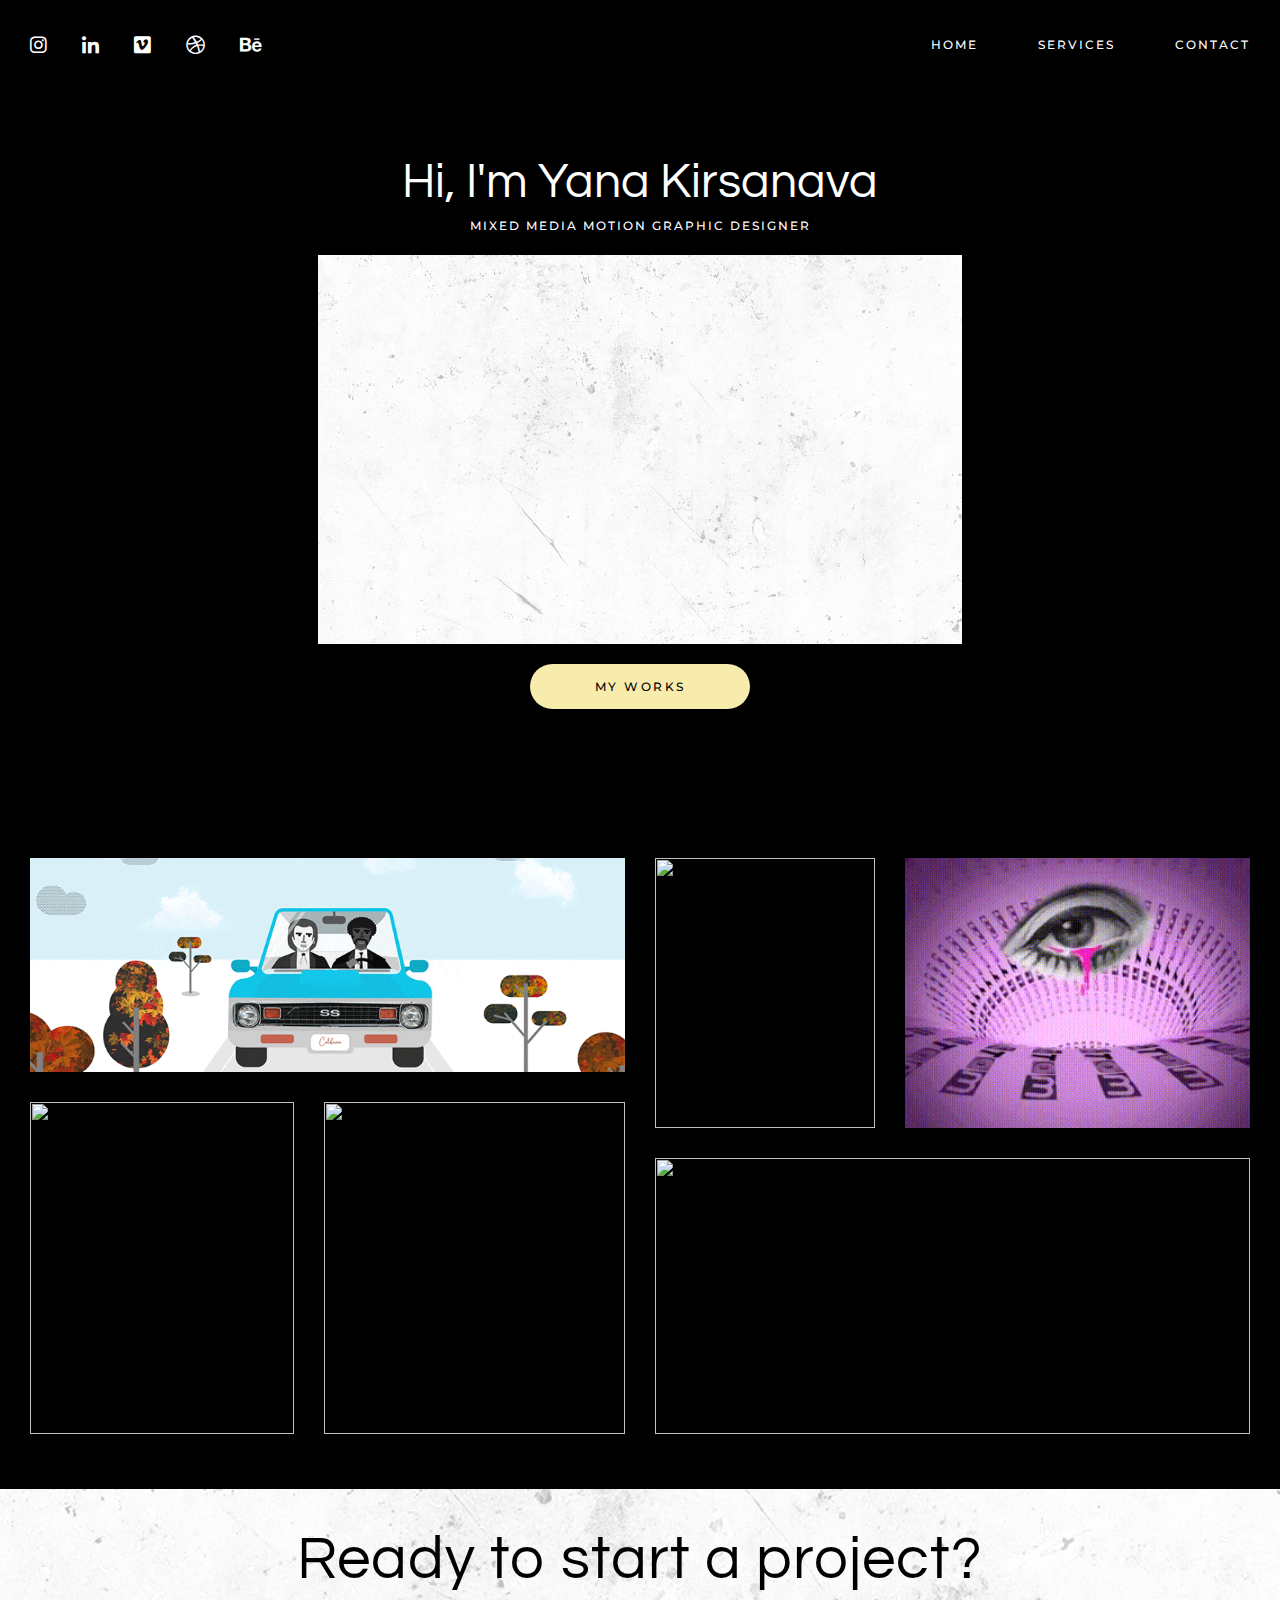
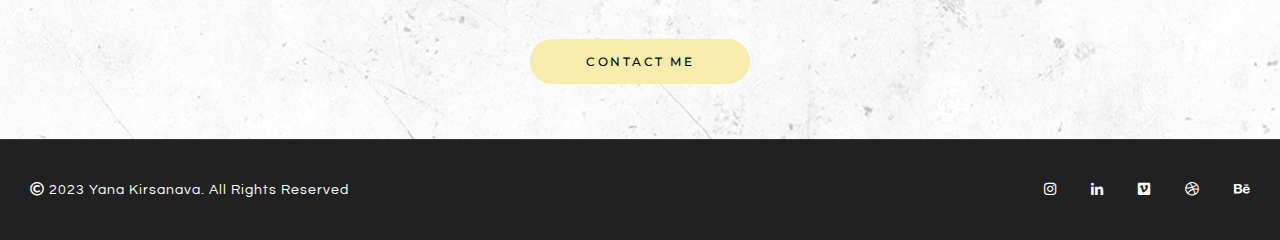
==== index.html @ 9f4beb0b "дополнена индивидуальная страница проекта, добавлена еще одна для второго проекта" ====
<!DOCTYPE html>
<html lang="en">
<head>
	<!-- Metas -->
	<meta charset="UTF-8">
	<meta name="viewport" content="width=device-width, initial-scale=1.0, maximum-scale=1.0, user-scalable=0">
	<title>My website</title>
	<meta name="description" content="Welcome to my portfolio website">

	<!-- External CSS -->
	<link rel="stylesheet" href="assets/css/fontawesome-all.min.css">

	<!-- Custom CSS -->
	<link rel="stylesheet" href="assets/css/main.css">
	<link rel="stylesheet" href="assets/css/colors.css">
	<link rel="stylesheet" href="assets/css/responsive.css">

	<!-- Google Fonts -->
	<link href="https://fonts.googleapis.com/css?family=Montserrat:400,500,600%7CQuestrial" rel="stylesheet">

	<!-- Favicon -->
	<link rel="icon" href="assets/img/favicon.ico">
</head>
<body class="agency-modern">

	<!-- ========== Header ========== -->

	<div class="hero">
		
		<header class="header-default">

			<div class="container">
				<ul class="follow-us-links">
					<li><a href="https://www.instagram.com/yana.kirsanava/ "><i class="fab fa-instagram"></i></a></li>
					<li><a href="https://www.linkedin.com/in/yana-kirsanava/"><i class="fab fa-linkedin-in"></i></a></li>
					<li><a href="https://vimeo.com/yanakirsanava"><i class="fab fa-vimeo"></i></a></li>
					<li><a href="https://dribbble.com/yana_kirsanava"><i class="fab fa-dribbble"></i></a></li>
					<li><a href="https://www.behance.net/yanakirsanava"><i class="fab fa-behance"></i></a></li>
				</ul> 

				<a href="#" class="nav-open"><i></i></a>

				<nav class="navigation">
					<ul>
						<li><a href="index.html">home</a>
						</li>
						<li><a href="services.html">services</a>
						</li>
						<li><a href="contact.html">contact</a></li>
					</ul>
				</nav> <!-- /.navigation -->

				<div class="clearfix"></div>

			</div> <!-- /.container -->

		</header> <!-- /.header-default -->

		<div class="content">
			<h1>Hi, I'm Yana Kirsanava</h1>
			<h2>Mixed Media Motion Graphic Designer</h2>
			<div class="thumb-wrapper">
			  <div class="thumb-wrap">
			    <iframe title="vimeo-player" src="https://player.vimeo.com/video/787881146?h=6cae7ae368" width="640" height="360" class="video" frameborder="0" webkitallowfullscreen mozallowfullscreen allowfullscreen></iframe>
			  </div>
			</div>
			<a href="#works" class="btn">my works</a>

		</div> <!-- /.content -->

	</div> <!-- /.hero -->

	<!-- ========== Main ========== -->

	<main>

		<div class="portfolio-metro-01" id="works">

			<div class="wrapper">
				
				<a href="single-project.html">	
					<div class="portfolio-item">	
						<img src="assets/img/Park&Wash.gif" alt="" class="img-cover">
						<div class="portfolio-item-overlay">
							<div class="info">
								<h2 class="portfolio-item-title">Park&Wash</h2>
								<h3 class="portfolio-item-category">Explainer</h3>
							</div>
						</div>
					</div>
				</a>

				<a href="single-project.html">	
					<div class="portfolio-item">	
						<img src="assets/img/Starbucks.gif" alt="" class="img-cover">
						<div class="portfolio-item-overlay">
							<div class="info">
								<h2 class="portfolio-item-title">Starbucks</h2>
								<h3 class="portfolio-item-category">Christmas campaign</h3>
							</div>
						</div>
					</div>
				</a>

				<a href="single-project-bath.html">	
					<div class="portfolio-item">	
						<img src="assets/img/Bath&Body_eucaliptus.gif" alt="" class="img-cover">
						<div class="portfolio-item-overlay">
							<div class="info">
								<h2 class="portfolio-item-title">Bath&Body Works</h2>
								<h3 class="portfolio-item-category">Advertising Animation</h3>
							</div>
						</div>
					</div>
				</a>

			</div> <!-- /.wrapper -->

			<a href="single-project.html">	
				<div class="portfolio-item">	
					<img src="assets/img/BC.gif" alt="" class="img-cover">
					<div class="portfolio-item-overlay">
						<div class="info">
							<h2 class="portfolio-item-title">Beach Canteen</h2>
							<h3 class="portfolio-item-category">Social Media promo</h3>
						</div>
					</div>
				</div>
			</a>

			<a href="single-project.html">	
				<div class="portfolio-item">	
					<img src="assets/img/Personal.gif" alt="" class="img-cover">
					<div class="portfolio-item-overlay">
						<div class="info">
							<h2 class="portfolio-item-title">Personal</h2>
							<h3 class="portfolio-item-category">project</h3>
						</div>
					</div>
				</div>
			</a>


			<a href="single-project-club.html">	
				<div class="portfolio-item">	
					<img src="assets/img/Club-Social-Promo-video.gif" alt="" class="img-cover">
					<div class="portfolio-item-overlay">
						<div class="info">
							<h2 class="portfolio-item-title">Club Social</h2>
							<h3 class="portfolio-item-category">Promo</h3>
						</div>
					</div>
				</div>
			</a>

			<div class="clearfix"></div>

		</div><!-- /.portfolio-metro-01 -->

		<!--<div class="container">
			
			<div class="clients">
				
				<div class="item"><img src="assets/img/clients/01_clients.svg" alt=""></div>
				<div class="item"><img src="assets/img/clients/02_clients.svg" alt=""></div>
				<div class="item"><img src="assets/img/clients/03_clients.svg" alt=""></div>
				<div class="item"><img src="assets/img/clients/04_clients.svg" alt=""></div>
				<div class="clearfix"></div>
			-->
		<!--	</div>--> <!-- /.clients --> 

		<!--</div> --><!-- /.container --> 

		<div class="cta_01">
			<div class="content">
				<h2>Ready to start a project?</h2>
				<a href="contact.html" class="btn">contact me</a>
			</div>
		</div> <!-- /.cta_01 -->

	</main> <!-- /main -->

	<footer class="footer-default footer-inverse footer-default-inverse-border">

		<div class="container-large">

			<p class="copyright"><i class="far fa-copyright"></i> 2023 Yana Kirsanava. all rights reserved</p>

			<ul class="follow-us-links">
				<li><a href="https://www.instagram.com/yana.kirsanava/ "><i class="fab fa-instagram"></i></a></li>
				<li><a href="https://www.linkedin.com/in/yana-kirsanava/"><i class="fab fa-linkedin-in"></i></a></li>
				<li><a href="https://vimeo.com/yanakirsanava"><i class="fab fa-vimeo"></i></a></li>
				<li><a href="https://dribbble.com/yana_kirsanava"><i class="fab fa-dribbble"></i></a></li>
				<li><a href="https://www.behance.net/yanakirsanava"><i class="fab fa-behance"></i></a></li>
			</ul> 

			<div class="clearfix"></div>

		</div> <!-- /.container-large -->

	</footer> <!-- /.footer-default -->

	<div class="full-screen-nav">
		
		<div class="container">
			
			<a href="#" class="nav-close"><i class="ti-close"></i></a>

			<nav>
				<ul class="collapsible-nav">
					<li>home
						<ul class="coll-nav-sub-item">
							<li><a href="index.html">modern agency</a></li>
							<li><a href="agency-minimal.html">agency minimal</a></li>
							<li><a href="interactive-links.html">interactive links</a></li>
							<li><a href="portfolio-cards.html">portfolio cards</a></li>
							<li><a href="metro-02.html">portfolio metro</a></li>
							<li><a href="personal-portfolio.html">personal portfolio</a></li>
						</ul>
					</li>
					<li>about
						<ul class="coll-nav-sub-item">
							<li><a href="about-us.html">about us</a></li>
							<li><a href="about-me.html">about me</a></li>
						</ul>
					</li>
					<li>works
						<ul class="coll-nav-sub-item">
							<li><a href="2-columns-grid.html">2 columns grid</a></li>
							<li><a href="3-columns-grid.html">3 columns grid</a></li>
							<li><a href="2-columns-grid-no-gap.html">2 columns grid no gap</a></li>
							<li><a href="3-columns-grid-no-gap.html">3 columns grid no gap</a></li>
							<li><a href="metro-01.html">metro 01</a></li>
							<li><a href="metro-02.html">metro 02</a></li>
							<li><a href="irregular-grid-01.html">irregular grid 01</a></li>
							<li><a href="irregular-grid-02.html">irregular grid 02</a></li>
							<li><a href="portfolio-cards.html">portfolio cards</a></li>
							<li><a href="interactive-links.html">interactive links</a></li>
						</ul>
					</li>
					<li><a href="blog-list.html">blog</a></li>
					<li><a href="contact.html">contact</a></li>
				</ul>
			</nav> 

		</div> <!-- /.container -->

	</div> <!-- /.full-screen-nav -->
	
	<script src="assets/js/jquery-3.6.0.min.js"></script>
	<script src="assets/js/main.js"></script>
	
</body> <!-- /.agency-modern -->
</html>
---- assets/css/main.css ----
* {
	box-sizing: border-box;
	margin: 0;
	padding: 0;
}

html {
	overflow-x: hidden;
	overflow-y: scroll;
}

body {
	font-family: Montserrat, sans-serif;
	font-size: 100%;
	line-height: 1.5;
	-webkit-font-smoothing: antialiased;
}

a {
	text-decoration: none;
	transition: all .2s ease-in-out;
}

.btn {
	border-radius: 27.5px;
	display: block;
	font-size: .75rem;
	font-weight: 500;
	height: 45px;
	letter-spacing: 2.5px;
	line-height: 45px;
	text-align: center;
	text-transform: uppercase;
	width: 220px;
	margin: 20px auto;
}

.contact-form input,
.contact-form textarea {
	border: none;
	outline: none;
}

.contact-form input {
	margin-bottom: 30px;
}

.contact-form input::placeholder,
.contact-form input {
	font-family: Montserrat, sans-serif;
	font-size: .75rem;
	letter-spacing: .3px;
}

.contact-form input[name=name],
.contact-form input[name=email] {
	float: left;
	height: 50px;
	line-height: 50px;
	padding-left: 20px;
	width: 48%;
}

.contact-form input[name=name] {
	margin-right: 4%;
}

.contact-form textarea {
	height: 200px;
	padding: 25px;
	width: 100%;
}

.contact-form textarea {
	font-family: Montserrat, sans-serif;
	font-size: .875rem;
	line-height: 1.6;
}

.contact-form textarea::-webkit-scrollbar {
    width: 8px; 
}

.contact-form input[type=submit] {
	cursor: pointer;
	font-family: Montserrat, sans-serif;
	float: right;
	font-size: .6875rem;
	font-weight: 500;
	height: 50px;
	letter-spacing: 3px;
	line-height: 50px;
	margin: 23px 0 0 0;
	text-transform: uppercase;
	transition: all .2s linear;
	width: 220px;
}

.container {
	width: calc(100% - 60px);
	margin: 0 30px;
}

.container-large {
	width: calc(100% - 60px);
    margin: 0 30px;
}

.clearfix {
	clear: both;
}

.img-cover  {
    display: block;
    object-fit: cover;
    height: 100%;
    width: 100%;
}

.img-responsive {
    display: block;
    max-width: 100%;
    height: auto;
}


/*-----------------------------------------------------
2. Blocks
------------------------------------------------------*/

/* =============== # Awards =============== */

.awards_01 h2 {
	float: left;
	font-size: 3rem;
	font-weight: normal;
	margin-right:2.5%;
	text-transform: capitalize;
	width: 48.75%;
}

.awards_01 ul {
	float: left;
	list-style: none;
	text-transform: capitalize;
	margin-top: 20px;
	width: 48.75%;
}

.awards_01 ul li {
	font-size: 1.125rem;
	letter-spacing: .3px;
	margin-bottom: 7px;
}

/* =============== # Blog =============== */

.blog {
	margin-bottom: 60px;
}

.blog .container {
	display: flex;
	flex-wrap: wrap;
}

.blog-item {
	float: left;
	margin-bottom: 80px;
	width: 31.666%;
}

.blog-item:nth-of-type(2),
.blog-item:nth-of-type(5) {
	margin-right: 2.5%;
	margin-left: 2.5%;
}

.blog-item .entry-thumbnail {
	height: 470px;
	width: 100%;
}

.blog-item .entry-category,
.related-posts .entry-category {
	display: inline-block;
	font-family: Questrial, sans-serif;
	font-size: .9375rem;
	letter-spacing: .7px;
	margin: 28px 0 6px 0;
	text-transform: capitalize;
}

.blog-item .entry-title,
.related-posts .entry-title {
	font-family: Questrial, sans-serif;
	font-size: 1.5rem;
	letter-spacing: 1px;
	line-height: 1.5;
}

.blog-item p {
	font-size: .875rem;
	letter-spacing: .2px;
	line-height: 2;
	margin: 12px 0 17px 0;
}

.blog-item .read-more {
	font-family: Questrial, sans-serif;
	font-size: 1.125rem;
	padding-left: 80px;
	letter-spacing: .7px;
	position: relative;
	text-transform: capitalize;
	transition: padding-left .3s linear;
}

.blog-item .read-more:before {
	content: '';
	height: 2px;
	left: 0;
	position: absolute;
	top: 10px;
	transition: width .3s linear;
	width: 50px;
}

.blog-item .read-more:hover {
	padding-left: 100px ;
}

.blog-item .read-more:hover:before {
	width: 70px;
}

/* =============== # Blog Post =============== */

.blog-post {
	margin: 115px 0 150px 0;
}

.entry-header {
	font-family: Questrial, sans-serif;
	text-align: center;
	text-transform: capitalize;
}

.entry-header .entry-category {
	font-size: 1.1875rem;
	letter-spacing: .5px;
}

.entry-header .entry-title {
	font-size: 3rem;
	font-weight: normal;
	line-height: 1.3;
	margin: 20px 0 15px 0;
}

.entry-header .posted-on {
	font-size: .875rem;
	letter-spacing: .4px;
}

.blog-post .entry-thumbnail {
	height: 600px;
	margin-top: 43px;
	width: 100%;
}

.entry-content {
	margin-top: 70px;
}

.entry-content > p {
	font-size: 1rem;
	letter-spacing: .2px;
	line-height: 1.8;
	margin: 0 auto 24px auto;
	width: 51%;
}

.entry-content .post-img {
	margin: 50px auto;
	height: 450px;
	width: 870px;
}

.entry-content blockquote {
	border-left: 3px solid #0260e8;
	margin: 50px auto;
	padding: 17px 0 19px 40px;
	width: 51%;
}

.entry-content blockquote p {
	font-family: Questrial, sans-serif;
	font-size: 1.6rem;
	letter-spacing: .3px;
	line-height: 1.6;
}

.entry-footer {
	margin: 35px auto 0 auto;
	width: 51%;
}

.tag-links {
	float: left;
}

.tag-links a {
	border: 1px solid #0260e8;
	display: inline-block;
	font-size: .75rem;
	font-weight: 500;
	letter-spacing: 2.5px;
	margin-right: 6px;
	padding: 15px 30px;
	text-transform: uppercase;
}

.share-links {
	float: right;
}

.share-links li {
	height: 50px;
	font-size: .875rem;
	float: left;
	line-height: 50px;
	margin-left: 10px;
	text-align: center;
	transition: all .2s linear;
	width: 50px;
}

.share-links li:hover {
	cursor: pointer;
}

.about-author {
	margin: 100px auto 0 auto;
	position: relative;
	width: 51%;
}

.about-author .author-photo {
	height: 150px;
	margin-right: 30px;
	width: 150px;
}

.about-author .author-photo img {
	border-radius: 50%;
}

.about-author .author-info {
	position: absolute;
	right: 0;
	transform: translateY(-50%);
	top: 50%;
	width: calc(100% - 180px);
}

.about-author .name,
.about-author .follow-links {
	display: inline-block;
}

.about-author .name {
	font-family: Questrial, sans-serif;
	font-weight: normal;
	font-size: 1.375rem;
	letter-spacing: .2px;
	margin-right: 35px;
	text-transform: capitalize;
}

.about-author .follow-links li {
	float: left;
	font-size: .75rem;
	list-style: none;
	margin-right: 25px;
	position: relative;
	top: 3px;
}

.about-author p {
	font-size: .875rem;
	letter-spacing: .3px;
	line-height: 1.9;
	margin-top: 10px;
}

.related-posts {
	margin: 100px auto 0 auto;
	width: 51%;
}

.related-posts .item {
	float: left;
	width: 47.75%;
}

.related-posts .item:nth-of-type(odd) {
	margin-right: 4.5%;
}

.related-posts .entry-thumbnail {
	height: 270px;
	margin: 0;
}

.related-posts .entry-category {
	font-size: .8125rem;
	letter-spacing: .6px;
	margin: 18px 0 4px 0;
}

.related-posts .entry-title {
	font-size: 1.3rem;
	font-weight: normal;
	letter-spacing: .3px;
	line-height: 1.4;
}

.comments,
.leave-comment {
	margin: 90px auto 0 auto;
	width: 51%;
}

.comments header,
.leave-comment header {
	border: 1px solid #000;
	height: 50px;
	line-height: 50px;
	margin-bottom: 50px;
	text-align: center;
	width: 100%;
}

.comments header h2,
.leave-comment header h2 {
	font-size: .75rem;
	font-weight: 500;
	letter-spacing: 2px;
	text-transform: uppercase;
}

.comment {
	border-bottom: 1px solid #ddd;
	margin-bottom: 40px;
	padding-bottom: 33px;
	position: relative;
}

.comment:last-child {
	border-bottom: none;
	margin-bottom: 0;
	padding-bottom: 0;
}

.comment .avatar {
	float: left;
	height: 110px;
	margin-right: 30px;
	width: 110px;
}

.comment .avatar img {
	border-radius: 50%;
}

.comment .content {
	float: right;
	width: calc(100% - 140px);
}

.comment .name {
	font-family: Questrial, sans-serif;
	font-size: 1.25rem;
	font-weight: normal;
	letter-spacing: .5px;
	text-transform: capitalize;
}

.comment .publication-date {
	font-size: .75rem;
	font-weight: 400;
	letter-spacing: .5px;
}

.comment p {
	font-size: .875rem;
	letter-spacing: .1px;
	line-height: 1.7;
	margin-top: 12px;
}

.comment .reply {
	font-size: .625rem;
	font-weight: 500;
	letter-spacing: 3px;
	position: absolute;
	right: 0;
	text-transform: uppercase;
	top: 0;
}

.leave-comment .contact-form input[name=name],
.leave-comment .contact-form input[name=email] {
	width: 47.75%;
}

.leave-comment .contact-form input[name=name] {
	margin-right: 4.5%;
}

.leave-comment .contact-form textarea {
	height: 150px;
}

/* =============== # Call To Action =============== */

.cta_01 {
	align-items: center;
	display: flex;
	height: 250px;
	justify-content: center;
	text-align: center;
	width: 100%;
	background: url(../img/background.jpg);
	background-size: cover;
    background-position: center;
    margin: 0 auto;
}

.cta_01 h2 {
	font-family: Questrial, sans-serif;
	font-size: 3.75rem;
	font-weight: normal;
	letter-spacing: 1px;
	line-height: 1.2;
	margin-bottom: 43px;
}

.cta_02 {
	font-family: Questrial, sans-serif;
	padding: 170px 0;
}

.cta_02 h2 {
	font-size: 3.75rem;
	font-weight: normal;
	line-height: 1.1;
	margin-left: -3px;
}

.cta_02 p {
	font-size: 1.25rem;
	letter-spacing: .2px;
	line-height: 1.7;
	margin: 17px 0 20px 0;
}

.cta_02 .cta-link,
.personal-portfolio .hero .cta-link {
	font-size: 1.5rem;
	padding-left: 100px;
	position: relative;
	transition: padding-left .3s linear;
}

.cta_02 .cta-link:before,
.personal-portfolio .hero .cta-link:before {
	content: "";
	height: 2px;
	left: 0;
	position: absolute;
	top: 12px;
	transition: width .3s linear;
	width: 70px;
}

.cta_02 .cta-link:hover,
.personal-portfolio .hero .cta-link:hover {
	padding-left: 120px;
}

.cta_02 .cta-link:hover:before,
.personal-portfolio .hero .cta-link:hover:before {
	width: 90px;
}


/* =============== # Clients =============== */

.clients {
	align-items: center;
	height: 370px;
	display: flex;
}

.clients .item {
	float: left;
	text-align: center;
	margin: 6px 2.5% 0 0;
	width: 23.125%;
}

.clients .item:nth-of-type(4) {
	margin-right: 0;
}

.clients .item:nth-of-type(1) img {
	width: 166px;
}

.clients .item:nth-of-type(2) img {
	width: 77px;
}

.clients .item:nth-of-type(3) img {
	width: 170px;
}

.clients .item:nth-of-type(4) img {
	width: 72px;
}

/* =============== # Call To Action =============== */


/* =============== # Footer =============== */

footer {
	font-family: Questrial, sans-serif;
}

footer ul {
	list-style: none;
}

.copyright {
	font-size: .875rem;
	letter-spacing: 1px;
	text-transform: capitalize;
}

.footer-default {
	height: 100px;
	line-height: 100px;
}

.footer-default .copyright {
	float: left;
}

.footer-default .follow-us-links {
	float: right;
}

.footer-default .follow-us-links li {
	float: left;
	font-size: .875rem;
	margin-left: 35px;
}

.footer-default-border {
	border-top: 1px solid #eee;
	height: 101px;
}
.footer-default-inverse-border {
	border-top: 1px solid #333;
	height: 101px;
}

.footer-extended .info {
	padding: 90px 0 110px 0;
}

.footer-extended .info ul {
	float: left;
	margin-right: 2.5%;
	text-transform: capitalize;
	width: 23.125%;
}

.footer-extended .info ul:last-child {
	margin-right: 0;
}

.footer-extended .info ul li:first-child {
	font-size: 1.3125rem;
	letter-spacing: .5px;
	margin-bottom: 10px;
}

.footer-extended .info ul li {
	font-size: .875rem;
	letter-spacing: .7px;
	margin-bottom: 5px;
}

.footer-extended .mailaddress {
	text-transform: lowercase;
}

.footer-extended .copyright-section {
	border-top: 1px solid #ddd;
	height: 100px;
	line-height: 100px;
}

/* =============== # Header =============== */

.header-default,
.header-minimal {
	height: 90px;
	line-height: 90px;
}

.header-minimal .nav-open {
	display: block;
}

.logo {
	float: left;
	margin-top: 39px;
	height: 23px;
}

.navigation {
	float: right;
}

.navigation > ul > li {
	float: left;
	font-size: .75rem;
	font-weight: 500;
	letter-spacing: 2px;
	list-style: none;
	margin-left: 60px;
	position: relative;
	text-transform: uppercase;
}

.navigation > ul > li:first-child {
    margin-left: 0;
}

.sub-nav {
	box-shadow: 0 5px 10px rgba(0,0,0,.1);
	display: none;
	font-size: .6875rem;
	left: 0;
	letter-spacing: 1.2px;
	line-height: normal;
	list-style: none;
	position: absolute;
	top: 88px;
	width: 240px;
	z-index: 2;
}

.sub-nav li {
	border-bottom: 1px solid #f1f1f1;
}

.sub-nav li a {
	display: inline-block;
	padding: 20px 30px;
}

.navigation ul li:hover .sub-nav {
	display: block;
}

.sub-nav li:hover {
	border-bottom: 1px solid #0260e8;
	cursor: pointer;
	transition: all .2s linear;
}

.nav-open {
	display: none;
	float: right;
	height: 22px;
	margin: 38px 0;
	position: relative;
	width: 28px;
}

.nav-open:hover {
	cursor: pointer;
}

.nav-open i {
	position: absolute;
	top: 50%;
	right: 0;
	height: 2px;
	width: 100%;
	transition: all .3s ease-in-out;
}

.nav-open i:before {
	position: absolute;
	top: -9px;
	content: " ";
	height: 2px;
	width: 100%;
	transition: all .3s ease-in-out;
}

.nav-open i:after {
	position: absolute;
	top: 9px;
	content: " ";
	height: 2px;
	width: 100%;
	transition: all .3s ease-in-out;
}

.nav-open:hover i:before,
.nav-open:hover i:after {
	width: 80%;
}

.full-screen-nav {
	bottom: 0;
	height: 100vh;
	left: -100%;
	overflow-y: scroll;
	opacity: 0;
	position: fixed;
	right: 0;
	top: 0;
	transition: opacity .4s, left 0s .4s;
	width: 100%;
	z-index: 2;
}

.full-screen-nav.active {
	left: 0;
	opacity: 1;
	transition: opacity .4s, left 0s;
}

.full-screen-nav .container {
	position: relative;
}

.full-screen-nav nav {
	padding: 200px 0 70px 0;
}

.full-screen-nav nav li {
	cursor: pointer;
	font-family: Questrial, sans-serif;
	font-size: 2rem;
	letter-spacing: .5px;
	list-style: none;
	margin-bottom: 12px;
	text-transform: capitalize;
}

.coll-nav-sub-item {
	display: none;
	margin-top: 5px;
	padding-left: 20px;
}

.collapsible-nav > li.nav-active .coll-nav-sub-item {
	display: block;
}

.full-screen-nav nav .coll-nav-sub-item li {
	font-size: 1rem;
	letter-spacing: .2px;
	margin-bottom: 8px;
}

.full-screen-nav .coll-nav-sub-item a {
	position: relative;
}

.full-screen-nav .coll-nav-sub-item a:after {
	bottom: -5px;
	content: "";
	height: 1px;
	left: 0;
	position: absolute;
	transition: width .4s linear;
	width: 0%;
}

.full-screen-nav .coll-nav-sub-item a:hover:after {
	width: 100%;
}

.nav-close {
  position: absolute;
  right: 3px;
  top: 35px;
  width: 32px;
  height: 32px;
}

.nav-close:before, .nav-close:after {
  position: absolute;
  left: 15px;
  content: ' ';
  height: 33px;
  width: 2px;
  background-color: #333;
}

.nav-close:before {
  transform: rotate(45deg);
}

.nav-close:after {
  transform: rotate(-45deg);
}

/* =============== # Portfolio =============== */

.portfolio-item {
	position: relative;
}

.portfolio-item-overlay {
	bottom: 0;
    height: calc(100% - 30px);
    left: 15px;
    opacity: 0;
    position: absolute;
    right: 0;
    top: 15px;
    transition: all .3s linear;
    width: calc(100% - 30px);
}

.portfolio-item:hover .portfolio-item-overlay {
	opacity: 1;
}

.portfolio-item .info {
	font-family: Questrial, sans-serif;
	left: 50%;
	position: absolute;
	text-align: center;
	text-transform: capitalize;
	top: 50%;
	transform: translate(-50%, -50%);
	width: 100%;
}

.portfolio-item-title {
	font-size: 1.75rem;
	font-weight: normal;
	letter-spacing: .1px;
}

.portfolio-item-category {
	font-size: 1rem;
	font-weight: normal;
	letter-spacing: .8px;
	margin-top: 3px;
}

/* Portfolio 2 Columns Grid */

.portfolio-2-col-grid .portfolio-item {
	float: left;
	height: 570px;
	margin-bottom: 30px;
	width: 48.75%;
}

.portfolio-2-col-grid a:nth-of-type(odd) .portfolio-item {
	margin-right: 2.5%;
}

/* Portfolio 3 Columns Grid */

.portfolio-3-col-grid .portfolio-item {
	float: left;
	height: 370px;
	margin-bottom: 30px;
	width: 31.666%;
}

.portfolio-3-col-grid a:nth-of-type(2) .portfolio-item,
.portfolio-3-col-grid a:nth-of-type(5) .portfolio-item {
	margin-right: 2.5%;
	margin-left: 2.5%;
}

.portfolio-page .portfolio-2-col-grid,
.portfolio-page .portfolio-3-col-grid {
	margin-bottom: 70px;
}

.portfolio-page .irregular-grid-01,
.portfolio-page .irregular-grid-02 {
	margin-bottom: 100px;
}

/* Portfolio 2 Columns Grid No Gap */

.portfolio-2-col-grid-no-gap .portfolio-item {
	float: left;
	height: 480px;
	width: 50%;
}

/* Portfolio 3 Columns Grid No Gap */ 

.portfolio-3-col-grid-no-gap .portfolio-item {
	float: left;
	height: 370px;
	width: 33.333%;
}

/* Portfolio Metro 01 */ 

.portfolio-metro-01 {
	margin: 15px auto 40px;
    width: calc(100% - 30px);
}

.portfolio-metro-01 .portfolio-item img,
.portfolio-metro-02 .portfolio-item img {
	height: 100%;
	left: 0;
	position: absolute;
	top: 0;
	width: 100%;
	padding: 15px;
}

.portfolio-metro-01 > a:nth-of-type(1) > .portfolio-item {
	float: left;
    padding-top: 24%;
    position: relative;
    width: 20%;
}

.portfolio-metro-01 .wrapper:nth-of-type(1) {
	float: left;
	width: 25%;
}

.portfolio-metro-01 .wrapper:nth-of-type(1) .portfolio-item {
	padding-top: 39%;
    position: relative;
    width: 100%;
}

.portfolio-metro-01 > a:nth-of-type(2) > .portfolio-item {
	float: right;
    padding-top: 24%;
    position: relative;
    width: 30%;
}

.portfolio-metro-01 .wrapper a:nth-of-type(2) .portfolio-item {
	float: left;
    padding-top: 58%;
    position: relative;
    width: 47%;
}

.portfolio-metro-01 .wrapper a:nth-of-type(3) .portfolio-item {
	float: left;
    padding-top: 58%;
    position: relative;
    width: 53%;
}

.portfolio-metro-01 > a:nth-of-type(3) > .portfolio-item {
	float: right;
    padding-top: 24.5%;
    position: relative;
    width: 50%;
}

/* Portfolio Metro 02 */ 

.portfolio-metro-02 > a:nth-of-type(1) > .portfolio-item {
	float: left;
	padding-top: 50%;
	position: relative;
	width: 50%;
}

.portfolio-metro-01 .wrapper:nth-of-type(1) {
    float: left;
    width: 50%;
}

.portfolio-metro-02 .wrapper:nth-of-type(1) a:nth-of-type(1) .portfolio-item,
.portfolio-metro-02 .wrapper:nth-of-type(1) a:nth-of-type(2) .portfolio-item {
	float: left;
	padding-top: 50%;
	position: relative;
	width: 50%;
	margin-top: 50%;
}

.portfolio-metro-02 .wrapper:nth-of-type(1) a:nth-of-type(3) .portfolio-item {
	margin-top: 50%;
	padding-top: 50%;
	position: relative;
	width: 100%;
}

.portfolio-metro-02 .wrapper:nth-of-type(2) {
	float: left;
	width: 25%;
}

.portfolio-metro-02 .wrapper:nth-of-type(2) .portfolio-item {
	padding-top: 100%;
	position: relative;
	width: 100%;
}

.portfolio-metro-02 > a:nth-of-type(2) > .portfolio-item {
	float: left;
	padding-top: 50%;
	position: relative;
	width: 25%;
}

.portfolio-metro-02 > a:nth-of-type(3) > .portfolio-item {
	float: right;
	padding-top: 50%;
	position: relative;
	width: 50%;
}

/* Portfolio Irregular Grid 01 */ 

.irregular-grid-01 .portfolio-item {
	float: left;
	width: 47.75%;
}

.irregular-grid-01 a:nth-of-type(odd) .portfolio-item {
	margin-right: 4.5%;
}

.irregular-grid-01 a:nth-of-type(even) .portfolio-item {
	margin: 100px 0 -6px 0;
}

.irregular-grid-01 .portfolio-item img {
	height: 700px;
	margin-bottom: 20px;
}

.irregular-grid-01 .portfolio-item-title {
	font-family: Questrial, sans-serif;
	font-size: 1.625rem;
	letter-spacing: .5px;
	text-transform: capitalize;
}

.irregular-grid-01 .portfolio-item-category {
	font-size: 1rem;
	font-size: 14px;
	letter-spacing: .4px;
	margin-top: 1px;
	text-transform: capitalize;
} 

/* Portfolio Irregular Grid 02 */ 

.irregular-grid-02 .portfolio-item {
	float: left;
	width: 48.75%;
}

.irregular-grid-02 a:nth-of-type(1) .portfolio-item {
	height: 770px;
	margin-right: 2.5%;
	margin-bottom: 30px;
}

.irregular-grid-02 a:nth-of-type(2) .portfolio-item {
	height: 570px;
}

.irregular-grid-02 a:nth-of-type(3) .portfolio-item {
	height: 570px;
	margin-right: 2.5%;
}

.irregular-grid-02 a:nth-of-type(4) .portfolio-item {
	height: 770px;
	margin-top: -200px;
}

/* Portfolio Cards */ 

.portfolio-cards .portfolio-item {
	float: left;
	height: 600px;
}

.portfolio-cards a:nth-of-type(1) .portfolio-item {
	margin-right: 3%;
	width: 65.66%;
}

.portfolio-cards a:nth-of-type(2) .portfolio-item,
.portfolio-cards a:nth-of-type(6) .portfolio-item {
	width: 31.33%;
}

.portfolio-cards a:nth-of-type(3) .portfolio-item,
.portfolio-cards a:nth-of-type(4) .portfolio-item,
.portfolio-cards a:nth-of-type(5) .portfolio-item {
	margin-top: 50px;
	margin-bottom: 50px;
	width: 31.33%;
}

.portfolio-cards a:nth-of-type(4) .portfolio-item {
	margin-right: 3%;
	margin-left: 3%;
}

.portfolio-cards a:nth-of-type(7) .portfolio-item {
	margin-left: 3%;
	width: 65.66%;
}

/* Interactive Links */ 

.interactive-links {
	margin-top: 100px;
}

.interactive-links .item {
	text-align: center;
	position: relative;
}

.interactive-links .item h2 {
	display: inline;
	font-family: Questrial, sans-serif;
	font-size: 5.25rem;
	font-weight: normal;
	position: relative;
	text-transform: capitalize;
	z-index: 2;
}

.interactive-links .item span {
	font-size: .75rem;
	position: absolute;
	right: -51px;
	top: 0;
}

.interactive-links .item h2:hover {
	color: rgba(255, 255, 255, 0);
	-webkit-text-stroke: 1.5px rgba(255, 255, 255, 1.0);
}

.interactive-links .item h2:hover span {
	display: none;
}

.interactive-links .item img {
	left: 50%;
	opacity: 0;
	position: absolute;
	top: 50%;
	transform: translate(-50%, -50%);
}

.interactive-links .item h2:hover ~ img {
	opacity: 1;
	transition: opacity .4s linear;
}

/* =============== # Services =============== */

.services_01 {
	margin: 136px 0 130px 0;
}

.services_01 .item {
	align-items: center;
	border: 1px solid #eee;
	display: flex;
	float: left;
	height: 370px;
	text-align: center;
	width: 31.666%;
}

.services_01 .item .wrapper {
	margin: auto;
}

.services_01 .item:nth-of-type(2) {
	margin: 0 2.5%;
}

.services_01 img {
	width: 40%;
}

.services_01 h3 {
	font-size: 1.3rem;
	font-weight: normal;
	letter-spacing: .5px;
	margin-top: 20px;
	text-transform: capitalize;
}

 /* =============== # Team =============== */

.team {
	margin-top: 134px;
}

.team-member {
	float: left;
	height: 340px;
	position: relative;
	width: 25%;
}

.team-member .overlay {
	left: 0;
	height: 100%;
	opacity: 0;
	position: absolute;
	text-align: center;
	top: 0;
	transition: all .3s linear;
	width: 100%;
}

.team-member .overlay .info {
	left: 50%;
	position: absolute;
	top: 50%;
	transform: translate(-50%, -50%);
}

.team-member:hover .overlay {
	cursor: pointer;
	opacity: 1;
}

.team-member .overlay .info h2 {
	font-size: 1.4rem;
	font-weight: normal;
	letter-spacing: .5px;
	text-transform: capitalize;
}

.team-member .overlay .info h3 {
	font-size: .75rem;
	font-weight: normal;
	letter-spacing: 1.5px;
	margin-top: 5px;
	text-transform: uppercase;
}

/*-----------------------------------------------------
3. Pages
------------------------------------------------------


/* =============== # About Me =============== */

.about-me {
	margin-bottom: 136px;
}

.about-me .image {
	float: left;
	height: 770px;
	margin-right: 5%;
	width: 49%;
}

.about-me .content {
	float: right;
	width: 46%;
}

.about-me h2 {
	font-family: Questrial, sans-serif;
	font-size: 2.7rem;
	font-weight: normal;
	text-transform: capitalize;
}

.about-me p {
	font-size: .875rem;
	letter-spacing: .1px;
	line-height: 2;
}

.about-me ul {
	list-style: none;
	margin-top: 14px;
	text-transform: capitalize;
}

.about-me li {
	font-size: .875rem;
	letter-spacing: .3px;
	margin-bottom: 10px;
}

.about-me .intro {
	margin: 70px 0 37px 0;
}

.about-me .intro h2,
.about-me .services h2 {
	margin-left: -3px;
}

.about-me .intro p:nth-of-type(1){
	margin: 10px 0 10px 0;
}

.about-me .services {
	margin-bottom: 30px;
}

.about-me .services ul {
	float: left;
}

.about-me .services ul:nth-of-type(1) {
	margin-right: 70px;
}

.about-me .awards {
	margin-bottom: 40px;
}

.contact-me p {
	margin: 10px 0;
}

.mail-link {
	font-family: Questrial, sans-serif;
	font-size: 2.125rem;
	position: relative;
}

.mail-link:after {
	bottom: -5px;
	content: "";
	height: 2px;
	left: 0;
	position: absolute;
	transition: width .4s linear;
	width: 0%;
}

.mail-link:hover:after {
	width: 100%;
}



/* =============== # About Us =============== */

.about-us {
	font-family: Questrial, sans-serif;
	margin-top: 100px;
}

.about-us .intro h2 {
	float: left;
	font-size: 3rem;
	font-weight: normal;
	margin: 0 2.5% 0 -3px;
	text-transform: capitalize;
	width: 48.75%;
}

.about-us .intro p {
	float: left;
	font-size: 1.5rem;
	letter-spacing: .2px;
	line-height: 1.7;
	margin-top: 13px;
	width: 48.75%;
}

/* =============== # Agency Minimal =============== */

.agency-minimal .intro {
	font-family: Questrial, sans-serif;
	margin: 120px 0 60px 0;
}

.agency-minimal .intro h1 {
	font-size: 4.5rem;
	font-weight: normal;
	line-height: 1.2;
	margin-bottom: 17px;
}

.agency-minimal .intro h2 {
	font-size: 1.375rem;
	font-weight: normal;
	letter-spacing: 1px;
	line-height: 1.5;
}

/* =============== # Agency Modern =============== */ 

.agency-modern .hero {
	align-items: center;
	background: black;
	-webkit-background-size: cover;
	background-size: cover;
	background-position: center;
	display: flex;
	flex-direction: column;
	height: 92vh;
	justify-content: center;
	position: relative;
	width: 100%;
}

.agency-modern .hero header {
	left: 0;
	position: absolute;
	top: 0;
	width: 100%;
}

.agency-modern .hero .follow-us-links{
	float: left;
}

.agency-modern .hero .follow-us-links li {
    float: left;
    font-size: 1.2rem;
    margin-left: 35px;
}

.agency-modern .hero .follow-us-links li:first-child {
	margin-left: 0;
}

.agency-modern .hero .content {
	text-align: center;
	margin-top: 50px;
	width: calc(55% - 60px);
}

.agency-modern .hero h1 {
	font-family: Questrial, sans-serif;
	font-size: 3.0rem;
	font-weight: normal;
	line-height: 1.2;
	margin: 5px 0 5px 0;
	color: #fff;
}

.agency-modern .hero h2 {
	font-size: .75rem;
	font-weight: 500;
	letter-spacing: 2px;
	text-transform: uppercase;
	margin-bottom: 20px;
	color:#fff;
}

.thumb-wrapper {
    background: url('../img/background.jpg');
	-webkit-background-size: cover;
	background-size: cover;
	background-position: center;
	margin: 0 auto;
	padding: 30px;
}

.thumb-wrap {
	position: relative;
	padding-bottom: 56.25%;
	height: 0;
}

.thumb-wrap iframe {
	position: absolute;
	top: 0;
	left: 0;
	width: 100%;
	height: 100%;
	border-width: 0;
	outline-width: 0;
}

/* =============== # Contact =============== */

.contact {
	margin: 130px 0 150px 0;
}

.contact h1 {
	font-family: Questrial, sans-serif;
	font-size: 3.75rem;
	font-weight: normal;
	line-height: 1.1;
	margin-bottom: 45px;
}

.contact .contact-form {
	float: left;
	width: 66%;
}

.contact-info {
	float: left;
	font-family: Questrial, sans-serif;
	list-style: none;
	margin: -6px 0 0 50px;
}

.contact-info li:first-child {
	font-size: 1rem;
	font-weight: 500;
	letter-spacing: 1.5px;
	margin-bottom: 11px;
	text-transform: uppercase;
}

.contact-info li {
	font-size: 15px;
	letter-spacing: .5px;
	margin-bottom: 4px;
}

/* =============== # Personal Portfolio =============== */

.personal-portfolio .hero {
	align-items: center;
	display: flex;
	font-family: Questrial, sans-serif;
	padding: 100px 0;
}

.personal-portfolio .content,
.personal-portfolio .hero .img-container {
	width: 50%;
}

.personal-portfolio .hero .img-container img {
	float: right;
}

.personal-portfolio .hero h1 {
	font-size: 4.5rem;
	font-weight: normal;
	line-height: 1.1;
	margin-left: -6px;
	text-transform: capitalize;
}

.personal-portfolio .hero p {
	font-size: 1.5rem;
	letter-spacing: .3px;
	line-height: 1.5;
	margin: 19px 0 24px 0;
}

.personal-portfolio .hero .cta-link {
	font-size: 1.75rem;
	letter-spacing: .4px;
	text-transform: capitalize;
}

.personal-portfolio .hero .cta-link:before {
	top: 14px;
}

.personal-portfolio .irregular-grid-02 {
	margin-bottom: 100px;
}

/* =============== # Single Project =============== */

.project-cover {
	background: url('../img/img-placeholder.png');
	background-position: center;
	-webkit-background-size: cover;
	background-size: cover;
	height: 880px;
	width: 100%;
}

.body-single .header-default .container .follow-us-links{
	float: left;
}

.body-single .header-default .container .follow-us-links li {
    float: left;
    font-size: 1.2rem;
    margin-left: 35px;
	list-style: none;
}

.body-single .header-default .container .follow-us-links li:first-child {
	margin-left: 0;
}

.single-project {
	margin: 60px 0 100px 0;
}

.single-project .container {
	width: 80%;
	margin: 0 auto;
}

.single-project .intro {
	margin-bottom: 60px;
}

.single-project .info {
	float: left;
	margin-right: 2.5%;
	width: 100%;
}

.single-project .info h2 {
	font-size: .75rem;
	font-weight: 500;
	letter-spacing: 2px;
	text-transform: uppercase;
}

.single-project .info h1 {
	font-family: Questrial, sans-serif;
	font-size: 3.75rem;
	font-weight: normal;
	margin: 7px 0 7px -3px;
	text-transform: capitalize;
}

.single-project .info p,
.project-description .content p {
	font-size: .875rem;
	letter-spacing: .2px;
	line-height: 2;
	text-align: justify;
}

.single-project .details {
	float: right;
	list-style: none;
	margin-top: 128px;
	width: 32%;
}

.single-project .details li {
	font-size: .75rem;
	font-weight: 500;
	letter-spacing: 1px;
	margin-bottom: 15px;
	position: relative;
	text-transform: uppercase;
}

.single-project .details li span {
	font-weight: 400;
	letter-spacing: .7px;
	position: absolute;
	right: 0;
	text-transform: capitalize;
}

.project-img-full {
	margin: 0 auto;
	position: relative;
    padding-bottom: 56.25%;
    height: 0;
}

.project-img-full iframe {
	position: absolute;
    top: 0;
    left: 0;
    width: 100%;
    height: 100%;
    border-width: 0;
    outline-width: 0;
}

.project-img-halved .item {
	height: auto;
	width: 33.3%;
	margin-left: 20px;
}

.project-img-halved .item:first-child {
	margin-left: 0;
}

.project-description {
	margin: 60px 0;
}

.project-description h2,
.project-description .content {
	width: 100%;
}

.project-description h2 {
	margin-right: 2.5%;
}

.project-description h2 {
	font-size: .75rem;
	font-weight: 500;
	letter-spacing: 2px;
	line-height: 2.2;
	position: relative;
	text-transform: uppercase;
}

.project-description h2 span {
	padding-right: 90px;
}

.project-description h2 span:after {
	content: "";
	display: inline-block;
	height: 1px;
	left: 40px;
	top: 12px;
	position: absolute;
	width: 45px;
}

.project-description .content p:first-child {
	margin-bottom: 20px;
}

.project-img-halved {
	display: flex;
	flex-direction: row;
	width: 100%;
	justify-content: space-between;
}

.extended-project-details {
	margin: 100px auto 0 auto;
	list-style: none;
	width: 100%;
}

.extended-project-details li {
	border-bottom: 1px solid #eee;
	font-size: .75rem;
	font-weight: 500;
	letter-spacing: 1px;
	padding: 34px 0;
	position: relative;
	text-transform: uppercase;
}

.extended-project-details li:nth-of-type(1) {
	padding-top: 0;
}

.extended-project-details li span {
	font-weight: 400;
	letter-spacing: .7px;
	position: absolute;
	right: 0;
	text-transform: capitalize;
	text-align: right;
}

.extended-project-details .threeStrings span {
    top: 14px;
}

.extended-project-details .twoStrings span {
    top: 25px;
}

.next-project {
	padding: 100px 0 115px 0;
}

.next-project h1 {
	font-family: Questrial, sans-serif;
	font-size: 5rem;
	font-weight: normal;
	margin-left: -5px;
	text-transform: capitalize;
	color: #000;
}

.next-project h1 a {
	color: #000;
}

.next-project h2 {
	font-size: .75rem;
	font-weight: 500;
	letter-spacing: 2px;
	text-transform: uppercase;
}
---- assets/css/colors.css ----
/*-----------------------------------------------------
Table of Contents

- # color #000
- # background #000
- # background #212121
- # color #222
- # background #333
- # color #555
- # color #666
- # background #eee
- # background #f1f1f1
- # background #f8f8f8
- # color #fff
- # background #fff
- # color #0260e8
- # background #0260e8
- # background #0602e8
- # color #2179f9

------------------------------------------------------*/

/*-----------------------------------------------------
# color #000
------------------------------------------------------*/
body {
	background-color:#000;
}

.body-single {
	background-color: #fff;
}

.navigation ul li a,
.full-screen-nav a,
.entry-category,
.entry-title a,
.blog-item .read-more,
.share-links a,
.about-author .follow-links li a,
.comment .reply,
.contact-form input::placeholder,
.contact-info li:first-child,
.cta-link,
.follow-us-links li a,
.interactive-links a {
	color: #fff;
}

.body-single .header-default .container .follow-us-links li a,
.body-single .header-default .container .navigation ul li a,
.footer-extended .info ul li:first-child {
	color: #000;
}

.body-single .header-default .container .follow-us-links li a:hover,
.body-single .header-default .container .navigation ul li a:hover {
	color: #f7ecac;
}

.portfolio-item-title {
	color:#000;
}

/*-----------------------------------------------------
# background #000
------------------------------------------------------*/

.nav-open i,
.nav-open i:before,
.nav-open i:after,
.full-screen-nav .coll-nav-sub-item a:after,
.contact-form input[type=submit],
.project-description h2 span:after{
	background: #000;
}

.btn {
	background: #f7ecac;
	color: #000;
}

.btn:hover {
	background: #fff;
	color: #000;
}

/*-----------------------------------------------------
# background #212121
------------------------------------------------------*/ 

.agency-modern .about .info,
.footer-inverse {
	background: #212121;
}

/*-----------------------------------------------------
# color #222
------------------------------------------------------*/

.blog-item p {
	color: #222;
}

/*-----------------------------------------------------
# background #333
------------------------------------------------------*/

.contact-form textarea::-webkit-scrollbar-thumb {
	background: #333;
}


/*-----------------------------------------------------
# color #555
------------------------------------------------------*/

.footer-extended .info ul li,
.footer-extended .info ul li a,
.comment p,
.cta_02 p,
.about-me p,
.about-me li  {
	color: #555;
}

/*-----------------------------------------------------
# color #666
------------------------------------------------------*/

.entry-header .entry-category,
.entry-header .posted-on,
.comment .publication-date,
.single-project .details li span,
.contact-info li,
.portfolio-item-category,
.personal-portfolio .hero p {
	color: #666;
}

/*-----------------------------------------------------
# background #eee
------------------------------------------------------*/

.contact-form textarea::-webkit-scrollbar-track {
	background: #eee;
}

/*-----------------------------------------------------
# background #f1f1f1
------------------------------------------------------*/ 

.share-links li {
	background: #f1f1f1;
}

/*-----------------------------------------------------
# background #f8f8f8
------------------------------------------------------*/

.footer-bg-grey,
.contact-form input,
.contact-form textarea,
.next-project,
.cta_02 {
	background: #f8f8f8;
}

/*-----------------------------------------------------
# color #fff
------------------------------------------------------*/

.sub-nav li:hover a,
.tag-links a:hover,
.share-links li:hover a,
.contact-form input[type=submit],
.agency-modern .about .info .content,
.footer-inverse,
.footer-inverse .follow-us-links li a {
	color: #fff;
}

.cta_01 h2 {
	color: #000;
}

/*-----------------------------------------------------
# background #fff
------------------------------------------------------*/

.sub-nav,
.full-screen-nav,
.team-member .overlay,
.portfolio-item-overlay {
	background: #fff;
}

.cta_01 .btn:hover {
    background: #000;
    color: #fff;
}

/*-----------------------------------------------------
# color #0260e8
------------------------------------------------------*/

.navigation > ul > li > a:hover,
.entry-category:hover,
.entry-title a:hover,
.footer-extended .info ul li a:hover,
.tag-links a,
.about-author .follow-links li a:hover,
.comment .reply:hover,
.mail-link,
.follow-us-links li a:hover,
.agency-minimal .intro h2,
.cta_01 {
	color: #f7ecac;
}

/*-----------------------------------------------------
# background #0260e8
------------------------------------------------------*/

.blog-item .read-more:before,
.sub-nav li:hover,
.tag-links a:hover,
.share-links li:hover,
.contact-form input[type=submit]:hover,
.cta_02 .cta-link:before,
.personal-portfolio .hero .cta-link:before,
.mail-link:after {
	background: #0260e8;
}

/*-----------------------------------------------------
# color #2179f9
------------------------------------------------------*/

.agency-modern .about .info .content h3 {
	color: #2179f9;
}
---- assets/css/responsive.css ----
/*-----------------------------------------------------
Table of Contents

- @media(min-width:1920px)
- @media(min-width:1720px)
- @media(max-width:1200px)
- @media(max-width:1024px)
- @media(max-width:970px)
- @media(max-width:870px)
- @media(max-width:770px)
- @media(max-width:570px)
- @media(max-width:480px)
- @media(max-width:320px)
- @media(min-height:1024px)
- @media(max-height:1024px)

------------------------------------------------------*/

/* Start @media(min-width:1920px) */

@media(min-width: 1920px) {

	.agency-modern .about .info .content {
		width: 60%;
	}

	.agency-modern .about .services .item .content img {
		height: 80px;
	}

	.cta_01 {
		height: 300px;
	}

	.portfolio-2-col-grid-no-gap .portfolio-item {
		height: 640px;
	}

	.portfolio-3-col-grid-no-gap .portfolio-item {
		height: 480px;
	}
	
	.team-member {
		height: 480px;
	}
}

/* Start @media(max-width:1720px) */

@media(max-width: 1720px){

	.portfolio-cards .portfolio-item {
		height: 500px;
	}

	.portfolio-cards a:nth-of-type(3) .portfolio-item,
	.portfolio-cards a:nth-of-type(4) .portfolio-item,
	.portfolio-cards a:nth-of-type(5) .portfolio-item {
		margin-top: 40px;
		margin-bottom: 40px;
	}

}

/* Start @media(max-width:1200px) */

@media(max-width: 1200px) {

	.agency-modern .about .info {
		float: none;
		padding-top: 0;
		padding-bottom: 0;
		width: 100%;
	}

	.agency-modern .about .info .content {
		left: 0;
		margin: auto;
		padding: 95px 0 92px 0;
		position: static;
		top: 0;
		transform: translate(0);
		width: 50%;
	}

	.agency-modern .about .services {
		float: none;
		width: 100%;
	}

	.container,
	.container-large,
	.agency-modern .hero .content {
		margin-left: 25px;
		margin-right: 25px;
	}

	.personal-portfolio .content p br {
		content: "";
	}
}

/* Start @media(max-width:1024px) */

@media(max-width: 1024px) {

	.agency-modern .hero h1 {
		font-size: 4rem;
	}

	.blog-item {
		width: 48.5%;
	}

	.blog-item:nth-of-type(2),
	.blog-item:nth-of-type(5) {
		margin-right: 0;
		margin-left: 0;
	}

	.blog-item:nth-of-type(odd) {
		margin-right: 3%;
	}

	.contact .contact-form {
		float: none;
		width: 70%;
	}

	.contact-info {
		float: none;
		margin: 50px 0 0 0;
		width: 100%;
	}

	.contact-me p br {
		content: "";
	}

	.interactive-links .item h2:hover {
		color: rgba(0, 0, 0, 0);
		-webkit-text-stroke: 1.5px rgba(0, 0, 0, 1.0);
	}

	.interactive-links .item img {
		display: none;
	}

	.irregular-grid-01 .portfolio-item img {
		height: 570px;
	}

	.portfolio-3-col-grid .portfolio-item {
		width: 48.75%;
	}

	.portfolio-3-col-grid a:nth-of-type(2) .portfolio-item,
	.portfolio-3-col-grid a:nth-of-type(5) .portfolio-item {
		margin-right: 0;
		margin-left: 0;
	}

	.portfolio-3-col-grid a:nth-of-type(odd) .portfolio-item {
		margin-right: 2.5%;
	}

	.portfolio-3-col-grid-no-gap .portfolio-item {
		width: 50%;
	}

	.portfolio-cards .portfolio-item {
		height: 400px;
	}

	.related-posts .item {
		float: none;
		width: 100%;
	}

	.related-posts .item:nth-of-type(odd) {
		margin-right:0%;
	}

	.related-posts .item:nth-of-type(1) {
		margin-bottom: 35px;
	}

	.single-project .intro {
	    margin-bottom: 60px;
	}

	.single-project .info {
		float: none;
		margin-right: 0;
		width: 60%;
	}

	.single-project .details {
		float: none;
		margin-top: 32px;
		width: 60%;
	}
}

/* Start @media(max-width:970px) */

@media(max-width: 970px) {

	.about-me .image,
	.about-me .content {
		float: none;
		margin: 0;
		width: 100%;
	}

	.about-me .intro {
		margin: 45px 0 37px 0;
	}

	.about-us {
		margin-top: 50px;
	}

	.about-us .intro h2,
	.about-us .intro p {
		float: none;
		width: 70%;
	}

	.agency-modern .hero h1 {
	    font-size: 3.3rem;
	}

	.agency-modern .about .info .content {
		width: 60%;
	}

	.clients {
		display: block;
		height: auto;
		padding: 90px 0;
	}

	.clients .item {
		align-items: center;
		display: flex;
		float: left;
		height: 130px;
		margin: 0;
		text-align: center;
		width: 50%;
	}

	.clients .item img {
		margin: auto;
	}

	.contact .contact-form {
		width: 100%;
	}
	
	.entry-content > p,
	.entry-content blockquote,
	.entry-footer,
	.about-author,
	.related-posts,
	.comments,
	.leave-comment {
		width: 65%;
	}

	.entry-content .post-img {
		width: 100%;
	}

	.extended-project-details {
		width: 85%;
	}

	.irregular-grid-01 .portfolio-item {
		float: none;
		margin-bottom: 64px;
		width: 100%;
	}

	.irregular-grid-01 a:nth-of-type(odd) .portfolio-item {
		margin-right: 0;
	}

	.irregular-grid-01 a:nth-of-type(even) .portfolio-item {
		margin: 0 0 64px 0;
	}

	.irregular-grid-01 a:nth-of-type(8) .portfolio-item {
		margin-bottom: 0;
	}

	.personal-portfolio .hero {
		display: block;
		padding: 70px 0 90px 0;
	}

	.personal-portfolio .content {
		margin-bottom: 60px;
		width: 70%;
	}

	.personal-portfolio .hero .img-container {
		width: 100%;
	}

	.personal-portfolio .hero .img-container img {
		float: none;
	}

	.project-description h2 {
		width: 100%;
	}

	.project-description .content {
		float: left;
		margin-top: 20px;
		width: 65%;
	}

	.project-img-full,
	.project-img-halved .item {
		height: 600px;
	}

	.services_01 {
	    margin: 56px 0 50px 0;
	}

	.services_01 .item {
		width: 48.75%;
	}

	.services_01 .item:nth-of-type(2) {
		margin: 0 0 0 2.5%;
	}

	.services_01 .item:nth-of-type(3) {
		margin-top: 30px;
	}

	.team {
		margin-top: 54px;
	}

	.team-member {
		width: 50%;
	}
}

/* Start @media(max-width:870px) */

@media(max-width: 870px) {

	.footer-default {
		height: auto;
		line-height: normal;
		padding: 40px 0;
		position: relative;
		text-align: center;
	}

	.footer-default .copyright,
	.footer-default .follow-us-links {
		float: none;
	}

	.footer-default .copyright {
		margin-bottom: 17px;
		line-height: 1.4;
	}

	.footer-default .follow-us-links {
		display: inline-block;
	}

	.footer-default .follow-us-links li {
		margin-left: 25px;
	}

	.footer-default .follow-us-links li:first-child {
		margin-left: 0;
	}

	.irregular-grid-02 .portfolio-item {
		float: none;
		margin-bottom: 30px;
		width: 100%;
	}

	.irregular-grid-02 a:nth-of-type(1) .portfolio-item,
	.irregular-grid-02 a:nth-of-type(3) .portfolio-item {
		height: 570px;
		margin-right: 0;
	}

	.irregular-grid-02 a:nth-of-type(4) .portfolio-item {
		height: 570px;
		margin-top: 0;
	}

	.portfolio-page .portfolio-2-col-grid,
	.portfolio-page .portfolio-3-col-grid {
		margin-bottom: 100px;
	}

	.portfolio-2-col-grid .portfolio-item,
	.portfolio-3-col-grid .portfolio-item {
		float: none;
		width: 100%;
	}

	.portfolio-2-col-grid a:nth-of-type(odd) .portfolio-item,
	.portfolio-3-col-grid a:nth-of-type(odd) .portfolio-item {
		margin-right: 0;
	}

	.portfolio-2-col-grid-no-gap .portfolio-item {
		float: none;
		width: 100%;
	}

	.portfolio-cards .portfolio-item {
		float: none;
		margin-bottom: 30px;
	}

	.portfolio-cards a:nth-of-type(1) .portfolio-item,
	.portfolio-cards a:nth-of-type(2) .portfolio-item,
	.portfolio-cards a:nth-of-type(6) .portfolio-item,
	.portfolio-cards a:nth-of-type(7) .portfolio-item {
		margin-right: 0;
		margin-left: 0;
		width: 100%;
	}

	.portfolio-cards a:nth-of-type(3) .portfolio-item,
	.portfolio-cards a:nth-of-type(4) .portfolio-item,
	.portfolio-cards a:nth-of-type(5) .portfolio-item {
		margin: 30px 0;
		width: 100%;
	}

	.portfolio-cards a:nth-of-type(7) .portfolio-item {
		margin-bottom: 0;
	}
}

/* Start @media(max-width:770px) */

@media(max-width: 770px) {

	.about-author {
		margin: 80px auto 0 auto;
		position: static;
	}

	.about-author .author-info {
		position: static;
		margin-top: 15px;
		transform: translate(0);
		width: 100%;
	}

	.about-author .follow-links li {
		margin-right: 20px;
	}

	.about-author p {
		margin-top: 5px;
	}

	.about-us .intro h2,
	.about-us .intro p {
		width: 85%;
	}

	.agency-minimal .intro {
		margin: 70px 0 60px 0;
	}

	.agency-minimal .intro h1 {
		line-height: 1.1;
	}

	.agency-minimal .intro h1 br {
		content: "";
	}

	.agency-modern .hero h1 {
	    font-size: 3rem;
	}

	.agency-modern .hero h1 br {
		content: "";
	}

	.agency-modern .about .info .content {
		width: 70%;
	}

	.awards_01 h2,
	.awards_01 ul {
		float: none;
		width: 70%;
	}

	.awards_01 ul {
		margin-top: 10px;
	}

	.blog-item {
		margin-bottom: 60px;
		width: 100%;
	}

	.blog-item:nth-of-type(odd) {
		margin-right: 0;
	}

	.blog-post {
		margin: 65px 0 120px 0;
	}

	.comment .avatar {
		float: none;
		margin-right: 0;
	}

	.comment .content {
		float: none;
		margin-top: 18px;
		width: 100%;
	}

	.contact {
		margin: 80px 0 100px 0;
	}

	.cta_01 h2 {
		margin-left: 30px;
		margin-right: 30px;
	}

	.entry-header .entry-title {
		font-size: 2.6rem;
	}

	.entry-header .entry-title br {
		content: "";
	}

	.entry-header .entry-thumbnail {
		height: 500px;
	}

	.entry-content > p,
	.entry-content blockquote,
	.entry-footer,
	.about-author,
	.related-posts,
	.comments,
	.leave-comment {
		width: 80%;
	}

	.extended-project-details {
		margin: 45px auto 0 auto;
	    width: 100%;
	}

	.extended-project-details li {
		border-bottom: none;
		padding: 12px 0;
	}

	.extended-project-details li span {
		display: block;
		margin-top: 10px;
		position: static;
	}

	.footer-extended .info {
		padding: 70px 0;
	}

	.footer-extended .info ul {
		float: none;
		margin-right: 0;
		margin-bottom: 30px;
		width: 100%;
	}

	.footer-extended .info ul:last-child {
		margin-bottom: 0;
	}

	.footer-extended .copyright-section {
		height: auto;
		line-height: normal;
		padding: 40px 0;
	}

	.footer-extended .copyright-section .copyright {
		line-height: 1.6;
	}

	.interactive-links {
		left: 50%;
		margin-top: 0;
		position: absolute;
		top: 50%;
		transform: translate(-50%, -50%);
		width: 100%;
	}

	.interactive-links .item h2 {
		font-size: 3rem;
	}

	.leave-comment .contact-form input[name=name],
	.leave-comment .contact-form input[name=email] {
		float: none;
		width: 100%;
	}

	.leave-comment .contact-form input[name=name] {
		margin-right: 0;
	}

	.navigation { 
		display: none;
	}

	.nav-open {
		display: block;
	}

	.personal-portfolio .content {
		width: 100%;
	}

	.portfolio-3-col-grid-no-gap .portfolio-item {
		float: none;
		width: 100%;
	}

	.portfolio-metro-01 > a:nth-of-type(1) > .portfolio-item,
	.portfolio-metro-01 > a:nth-of-type(2) > .portfolio-item,
	.portfolio-metro-01 > a:nth-of-type(3) > .portfolio-item,
	.portfolio-metro-01 .wrapper:nth-of-type(2) a:nth-of-type(1) .portfolio-item,
	.portfolio-metro-01 .wrapper:nth-of-type(2) a:nth-of-type(2) .portfolio-item,
	.portfolio-metro-01 .wrapper:nth-of-type(2) a:nth-of-type(3) .portfolio-item,
	.portfolio-metro-02 > a:nth-of-type(1) > .portfolio-item,
	.portfolio-metro-02 > a:nth-of-type(2) > .portfolio-item,
	.portfolio-metro-02 > a:nth-of-type(3) > .portfolio-item,
	.portfolio-metro-02 .wrapper:nth-of-type(1) a:nth-of-type(1) .portfolio-item,
	.portfolio-metro-02 .wrapper:nth-of-type(1) a:nth-of-type(2) .portfolio-item,
	.portfolio-metro-02 .wrapper:nth-of-type(1) a:nth-of-type(3) .portfolio-item {
		float: none;
		padding-top: 100%;
		width: 100%;
	}

	.portfolio-metro-01 .wrapper:nth-of-type(2) a:nth-of-type(3) .portfolio-item,
	.portfolio-metro-02 .wrapper:nth-of-type(1) a:nth-of-type(3) .portfolio-item {
		margin-top: 0;
	}

	.portfolio-metro-01 .wrapper:nth-of-type(1),
	.portfolio-metro-01 .wrapper:nth-of-type(2),
	.portfolio-metro-02 .wrapper:nth-of-type(1),
	.portfolio-metro-02 .wrapper:nth-of-type(2) {
		float: none;
		width: 100%;
	}

	.project-description {
		margin: 60px 0;
	}

	.project-description .content {
		width: 90%;
	}

	.project-img-full,
	.project-img-halved .item {
		height: 500px;
	}

	.project-img-halved .item {
		float: none;
		width: 100%;
	}

	.project-img-halved .item:nth-of-type(1) {
		margin-right: 0;
		margin-bottom: 30px;
	}

	.related-posts,
	.comments,
	.leave-comment {
		margin: 70px auto 0 auto;
	}

	.services_01 .item {
		float: none;
		margin: auto;
		width: 100%;
	}

	.services_01 .item:nth-of-type(2) {
		margin: 30px auto;
	}

	.services_01 .item:nth-of-type(3) {
		margin-top: 0;
	}

	.share-links li {
		margin: 0px 10px 0 0;
	}

	.single-project {
	    margin: 95px 0 100px 0;
	}

	.single-project .info,
	.single-project .details {
		width: 85%;
	}

	.tag-links,
	.share-links {
		float: none;
	}

	.tag-links a {
		margin-bottom: 25px;
	}

}

/* Start @media(max-width:570px) */

@media(max-width: 570px) {

	.agency-minimal .intro h1 {
		font-size: 3.7rem;
	}

	.agency-modern .about .info .content {
		width: 87%;
	}

	.cta_01 h2 {
		font-size: 3rem;
	}

	.cta_02 p br {
		content: "";
	}
	
	.team-member {
		height: 480px;
		width: 100%;
	}
}

/* Start @media(max-width:480px) */

@media(max-width: 480px) {

	.about-me {
		margin-bottom: 86px;
	}

	.about-me .image {
		height: 470px;
	}

	.about-me h2 {
		font-size: 2.4rem;
	}

	.about-me .services {
	    margin-bottom: 40px;
	}

	.about-me .services ul {
		float: none;
	}

	.about-me .services ul:nth-of-type(2) {
		margin: 0;
	}

	.about-us .intro h2,
	.about-us .intro p {
		width: 100%;
	}

	.about-us .intro h2,
	.awards_01 h2 {
		font-size: 2.7rem;
	}

	.about-us .intro p {
		font-size: 1.3rem;
	}

	.agency-minimal .intro {
		margin: 70px 0 40px 0;
	}
	
	.agency-minimal .intro h1 {
		font-size: 2.5rem;
		line-height: 1.2;
		margin-bottom: 10px;
	}

	.agency-minimal .intro h2 {
		font-size: 1.2rem;
	}

	.agency-modern .hero .content {
		margin-top: 50px;
		text-align: left;
	}

	.agency-modern .hero h1 {
		font-size: 2.2rem;
		line-height: 1.4;
		margin: 26px 0 36px 0;
	}

	.agency-modern .hero h2 {
		font-size: .6875rem;
		line-height: 1.8;
	}

	.agency-modern .about .info .content h2 {
		font-size: 2.2rem;
	}

	.agency-modern .about .services .item {
		padding-top: 100%;
		width: 100%;
	}

	.agency-modern .about .services .item {
		border-bottom: 1px solid #eee;
	}

	.blog-item .blog-thumbnail,
	.entry-content .post-img,
	.blog-item .entry-thumbnail {
		height: 370px;
	}

	.btn {
		border-radius: 25px;
		font-size: .6875rem;
		height: 50px;
		line-height: 50px;
		width: 200px;
	}

	.clients {
		padding: 70px 0;
	}

	.clients .item {
		float: none;
		height: 120px;
		width: 100%;
	}

	.contact h1 {
		font-size: 2.9rem;
		margin-bottom: 35px;
	}

	.contact-form input[name=name],
	.contact-form input[name=email] {
		float: none;
		width: 100%;
	}

	.contact-form input[type=submit] {
		width: 100%;
	}

	.cta_01 h2 {
	    font-size: 2.7rem;
	}

	.cta_02 {
		padding: 130px 0;
	}

	.cta_02 h2 {
		font-size: 2.8rem;
	}

	.cta_02 .cta-link {
		font-size: 1.3rem;
		letter-spacing: .3px;
		padding-left: 80px;
	}

	.cta_02 .cta-link:before {
		top: 10px;
		width: 50px;
	}

	.entry-header .entry-title {
		font-size: 2rem;
		line-height: 1.4;
		margin: 7px 0 10px 0;
	}

	.entry-header .entry-thumbnail {
		height: 370px;
		margin-top: 33px;
	}

	.entry-content {
		margin-top: 60px;
	}

	.entry-content > p,
	.entry-content blockquote,
	.entry-footer,
	.about-author,
	.related-posts,
	.comments,
 	.leave-comment {
		width: 100%;
	}

	.entry-content > p {
		letter-spacing: normal;
	}

	.entry-content blockquote {
		padding: 17px 0 19px 25px;
	}

	.entry-content blockquote p {
		font-size: 1.4rem;
	}

	.irregular-grid-01 .portfolio-item {
		margin-bottom: 50px;
	}

	.irregular-grid-01 a:nth-of-type(even) .portfolio-item {
		margin: 0 0 50px 0;
	}

	.irregular-grid-01 .portfolio-item img,
	.irregular-grid-02 a:nth-of-type(1) .portfolio-item,
	.irregular-grid-02 a:nth-of-type(2) .portfolio-item,
	.irregular-grid-02 a:nth-of-type(3) .portfolio-item,
	.irregular-grid-02 a:nth-of-type(4) .portfolio-item {
		height: 370px;
	}

	.interactive-links .item h2 {
	    font-size: 2.7rem;
	}

	.interactive-links .item span {
		display: none;
	}

	.mail-link {
	    font-size: 1.5rem;
	}

	.next-project {
		padding: 90px 0 95px 0;
	}

	.next-project h1 {
		font-size: 4rem;
	}

	.personal-portfolio .hero h1 {
		font-size: 3.5rem;
	}

	.personal-portfolio .hero p {
	    font-size: 1.3rem;
	    margin: 19px 0 21px 0;
	}

	.personal-portfolio .hero .cta-link {
	    font-size: 1.5rem;	
	}

	.personal-portfolio .hero .cta-link:before {
		top: 12px;
	}

	.portfolio-2-col-grid .portfolio-item,
	.portfolio-2-col-grid-no-gap .portfolio-item {
		height: 370px;
	}

	.project-cover {
		height: 600px;
	}

	.project-description .content {
		width: 100%;
	}

	.project-img-full,
	.project-img-halved .item {
		height: 400px;
	}

	.single-project .info {
		width: 100%;
	}

	.single-project .info h1 {
		font-size: 3.4rem;
	}

	.single-project .details li span {
		display: block;
		margin-top: 5px;
		position: static;
	}

	.team-member {
		height: 380px;
	}
}

/* Start @media(max-width:320px) */

@media(max-width: 320px) {

	.about-me h2 {
		font-size: 2.1rem;
	}

	.about-me .image {
		height: 370px;
	}

	.about-us .intro h2 {
		font-size: 2.3rem;
	}

	.about-us .intro p {
		font-size: 1.1rem;
	}

	.agency-minimal .intro h1 {
		font-size: 2.1rem;
	}

	.agency-modern .hero h1 {
		font-size: 1.8rem;
	}

	.agency-modern .about .info .content h2 {
	    font-size: 1.9rem;
	}

	.blog-item .blog-thumbnail,
	.blog-item .entry-thumbnail,
	.entry-header .entry-thumbnail,
	.entry-content .post-img,
	.project-img-full,
	.project-img-halved .item,
	.portfolio-2-col-grid .portfolio-item,
	.portfolio-3-col-grid .portfolio-item,
	.portfolio-2-col-grid-no-gap .portfolio-item,
	.portfolio-3-col-grid-no-gap .portfolio-item,
	.irregular-grid-01 .portfolio-item img,
	.irregular-grid-02 a:nth-of-type(1) .portfolio-item,
	.irregular-grid-02 a:nth-of-type(2) .portfolio-item,
	.irregular-grid-02 a:nth-of-type(3) .portfolio-item,
	.irregular-grid-02 a:nth-of-type(4) .portfolio-item,
	.portfolio-cards .portfolio-item {
		height: 270px;
	}

	.contact h1 {
		font-size: 2.5rem;
	}

	.cta_01 {
		height: 400px;
	}

	.cta_01 h2 {
	    font-size: 2.4rem;
	}

	.cta_02 h2 {
		font-size: 2.3rem;
		line-height: 1.2;
	}

	.cta_02 p {
		font-size: 1.1rem;
	}

	.entry-content > p {
		font-size: .875rem;
		line-height: 1.8;
	}

	.full-screen-nav nav {
		padding: 130px 0 70px 0;
	}

	.interactive-links .item h2 {
	    font-size: 2rem;
	}

	.mail-link {
	    font-size: 1.3rem;
	}

	.services_01 .item {
		height: 270px;
	}

	.single-project .info h1 {
		font-size: 3.2rem;
	}

	.team-member {
		height: 270px;
	}
}

/* Start @media(min-height:1024px) */

@media(min-height: 1024px) {

	.interactive-links {
		left: 50%;
		position: absolute;
		top: 50%;
		transform: translate(-50%, -50%);
		margin-top: 0;
	}
}
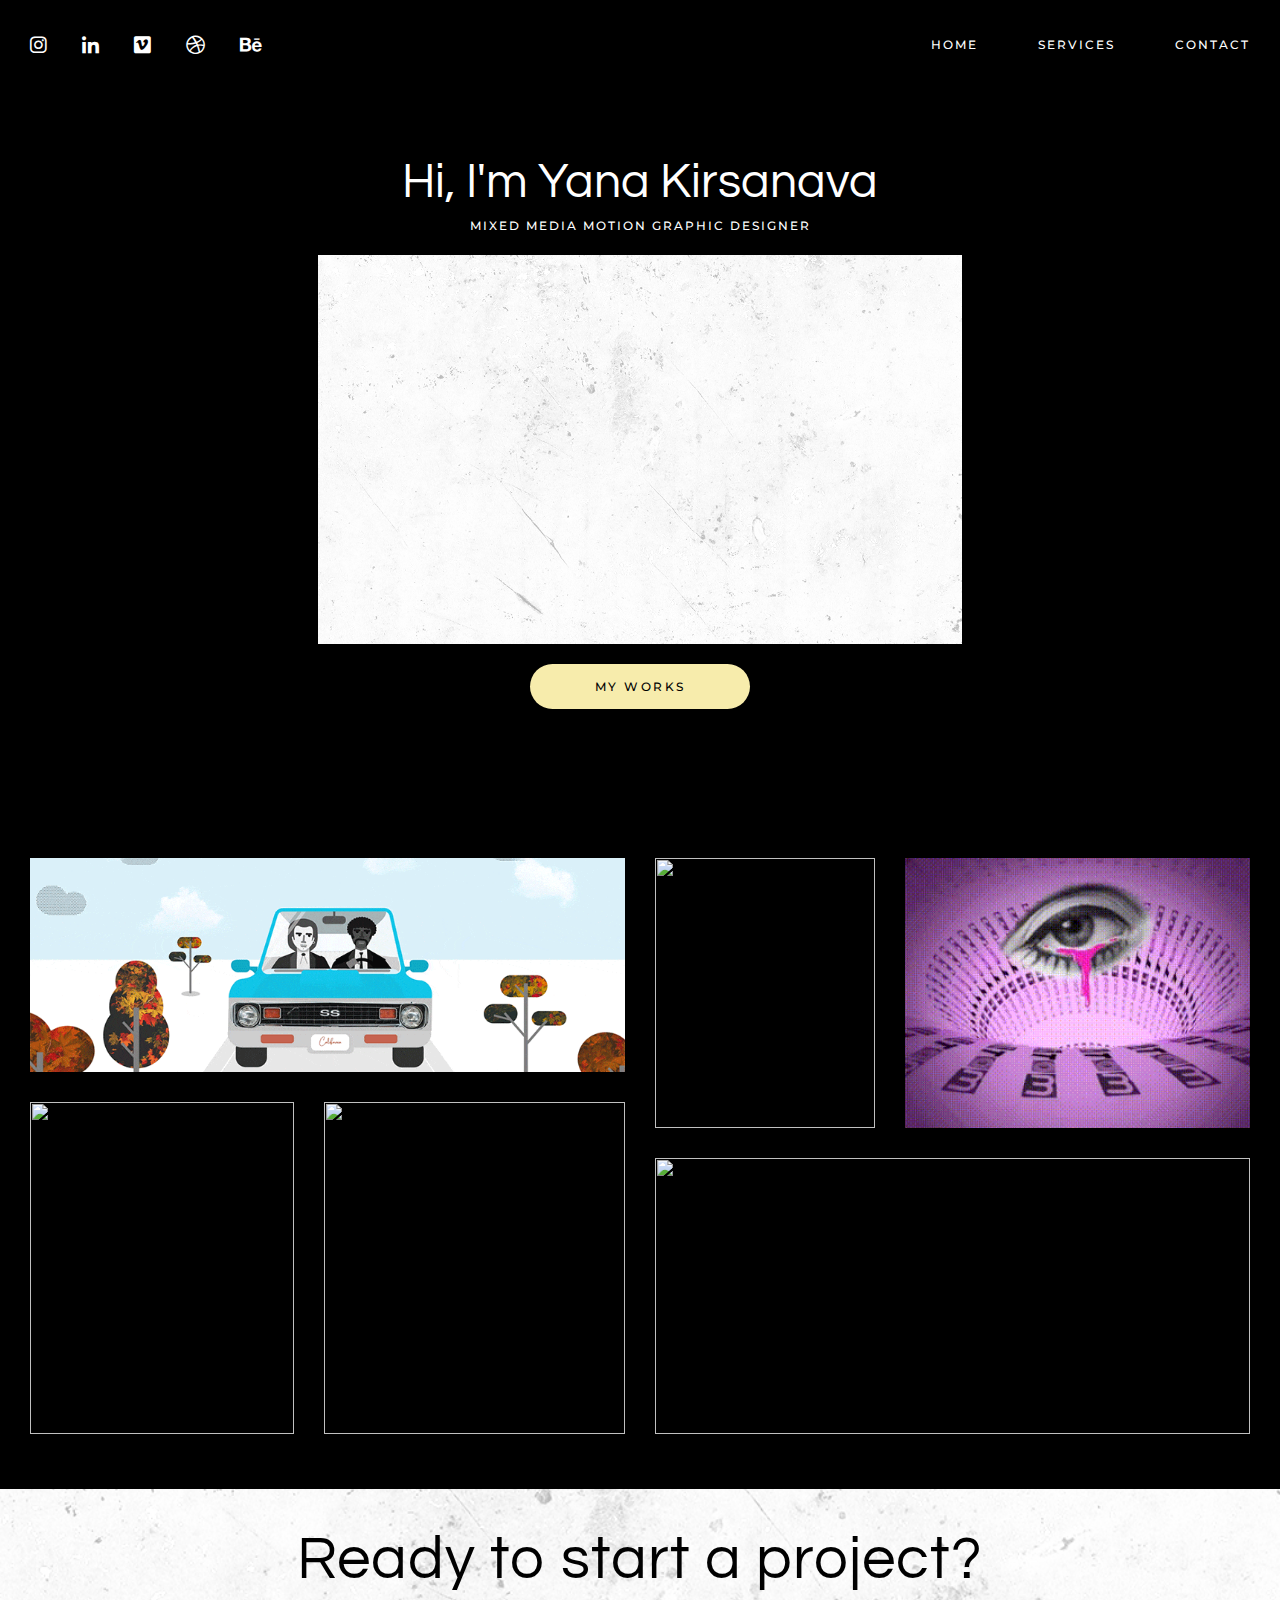
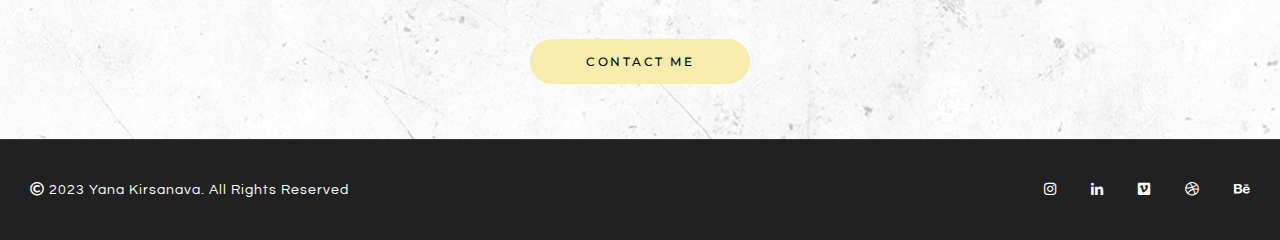
==== commit 15d20e40: "добавлена четвертая страница" ====
--- a/index.html
+++ b/index.html
@@ -78,7 +78,7 @@
 
 			<div class="wrapper">
 				
-				<a href="single-project.html">	
+				<a href="single-project-park.html">	
 					<div class="portfolio-item">	
 						<img src="assets/img/Park&Wash.gif" alt="" class="img-cover">
 						<div class="portfolio-item-overlay">
@@ -90,7 +90,7 @@
 					</div>
 				</a>
 
-				<a href="single-project.html">	
+				<a href="single-project-starbucks.html">	
 					<div class="portfolio-item">	
 						<img src="assets/img/Starbucks.gif" alt="" class="img-cover">
 						<div class="portfolio-item-overlay">
@@ -134,7 +134,7 @@
 					<div class="portfolio-item-overlay">
 						<div class="info">
 							<h2 class="portfolio-item-title">Personal</h2>
-							<h3 class="portfolio-item-category">project</h3>
+							<h3 class="portfolio-item-category">projects</h3>
 						</div>
 					</div>
 				</div>
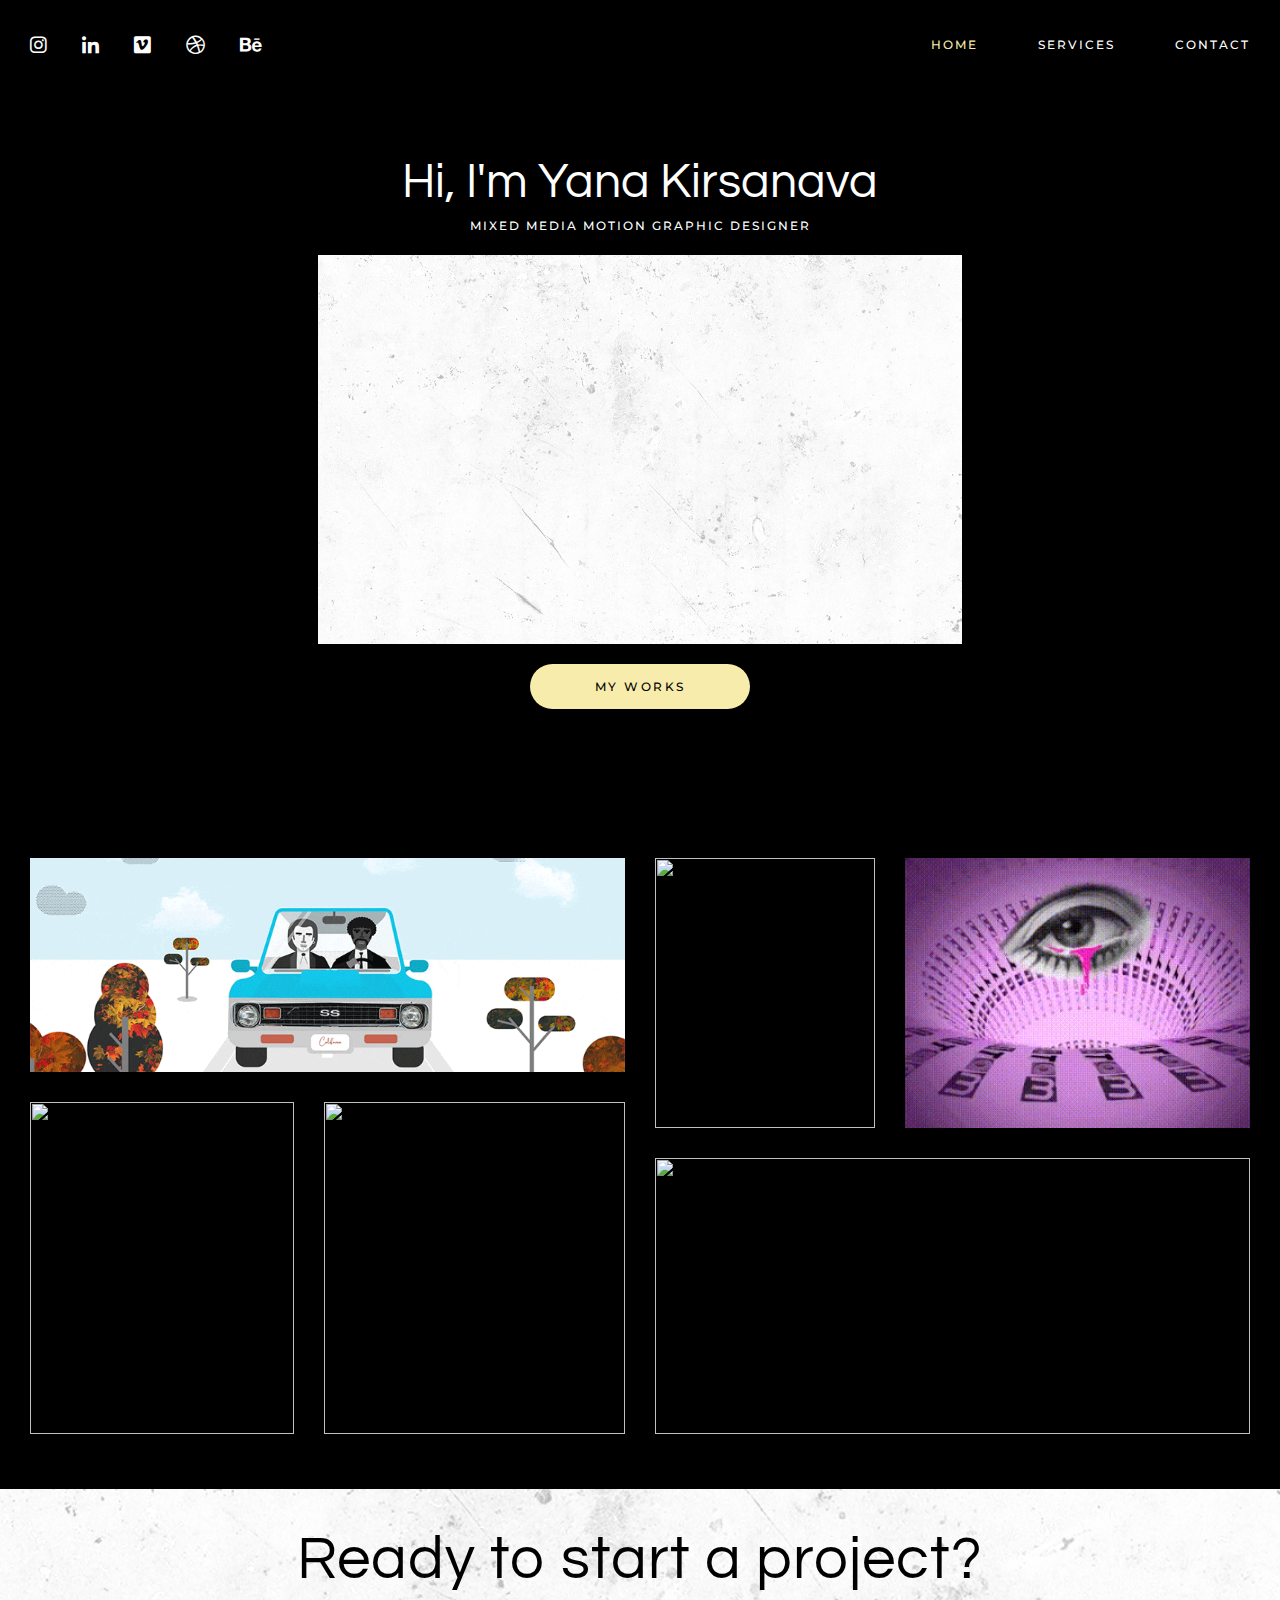
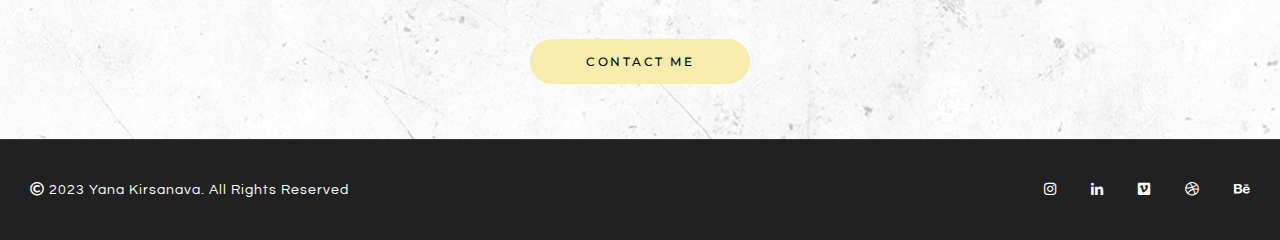
==== commit bcbbc385: "добавлена страница о дизайнере" ====
--- a/index.html
+++ b/index.html
@@ -42,7 +42,7 @@
 
 				<nav class="navigation">
 					<ul>
-						<li><a href="index.html">home</a>
+						<li><a href="index.html" style="color:#f7ecac;">home</a>
 						</li>
 						<li><a href="services.html">services</a>
 						</li>
@@ -116,7 +116,7 @@
 
 			</div> <!-- /.wrapper -->
 
-			<a href="single-project.html">	
+			<a href="#">	
 				<div class="portfolio-item">	
 					<img src="assets/img/BC.gif" alt="" class="img-cover">
 					<div class="portfolio-item-overlay">
@@ -128,7 +128,7 @@
 				</div>
 			</a>
 
-			<a href="single-project.html">	
+			<a href="single-project-personal.html">	
 				<div class="portfolio-item">	
 					<img src="assets/img/Personal.gif" alt="" class="img-cover">
 					<div class="portfolio-item-overlay">
--- a/assets/css/main.css
+++ b/assets/css/main.css
@@ -1388,6 +1388,7 @@
 
 .about-me {
 	margin-bottom: 136px;
+	margin-top: 50px;
 }
 
 .about-me .image {
@@ -1776,6 +1777,11 @@
 	width: 32%;
 }
 
+.single-project .personal {
+	margin-top: 60px;
+	margin-bottom: 40px;
+}
+
 .single-project .details li {
 	font-size: .75rem;
 	font-weight: 500;
--- a/assets/css/colors.css
+++ b/assets/css/colors.css
@@ -47,6 +47,10 @@
 	color: #fff;
 }
 
+.active a {
+	color:#f7ecac;
+} 
+
 .body-single .header-default .container .follow-us-links li a,
 .body-single .header-default .container .navigation ul li a,
 .footer-extended .info ul li:first-child {
@@ -228,9 +232,12 @@
 .share-links li:hover,
 .contact-form input[type=submit]:hover,
 .cta_02 .cta-link:before,
-.personal-portfolio .hero .cta-link:before,
+.personal-portfolio .hero .cta-link:before {
+	background: #0260e8;
+}
+
 .mail-link:after {
-	background: #0260e8;
+	background:#f7ecac;
 }
 
 /*-----------------------------------------------------
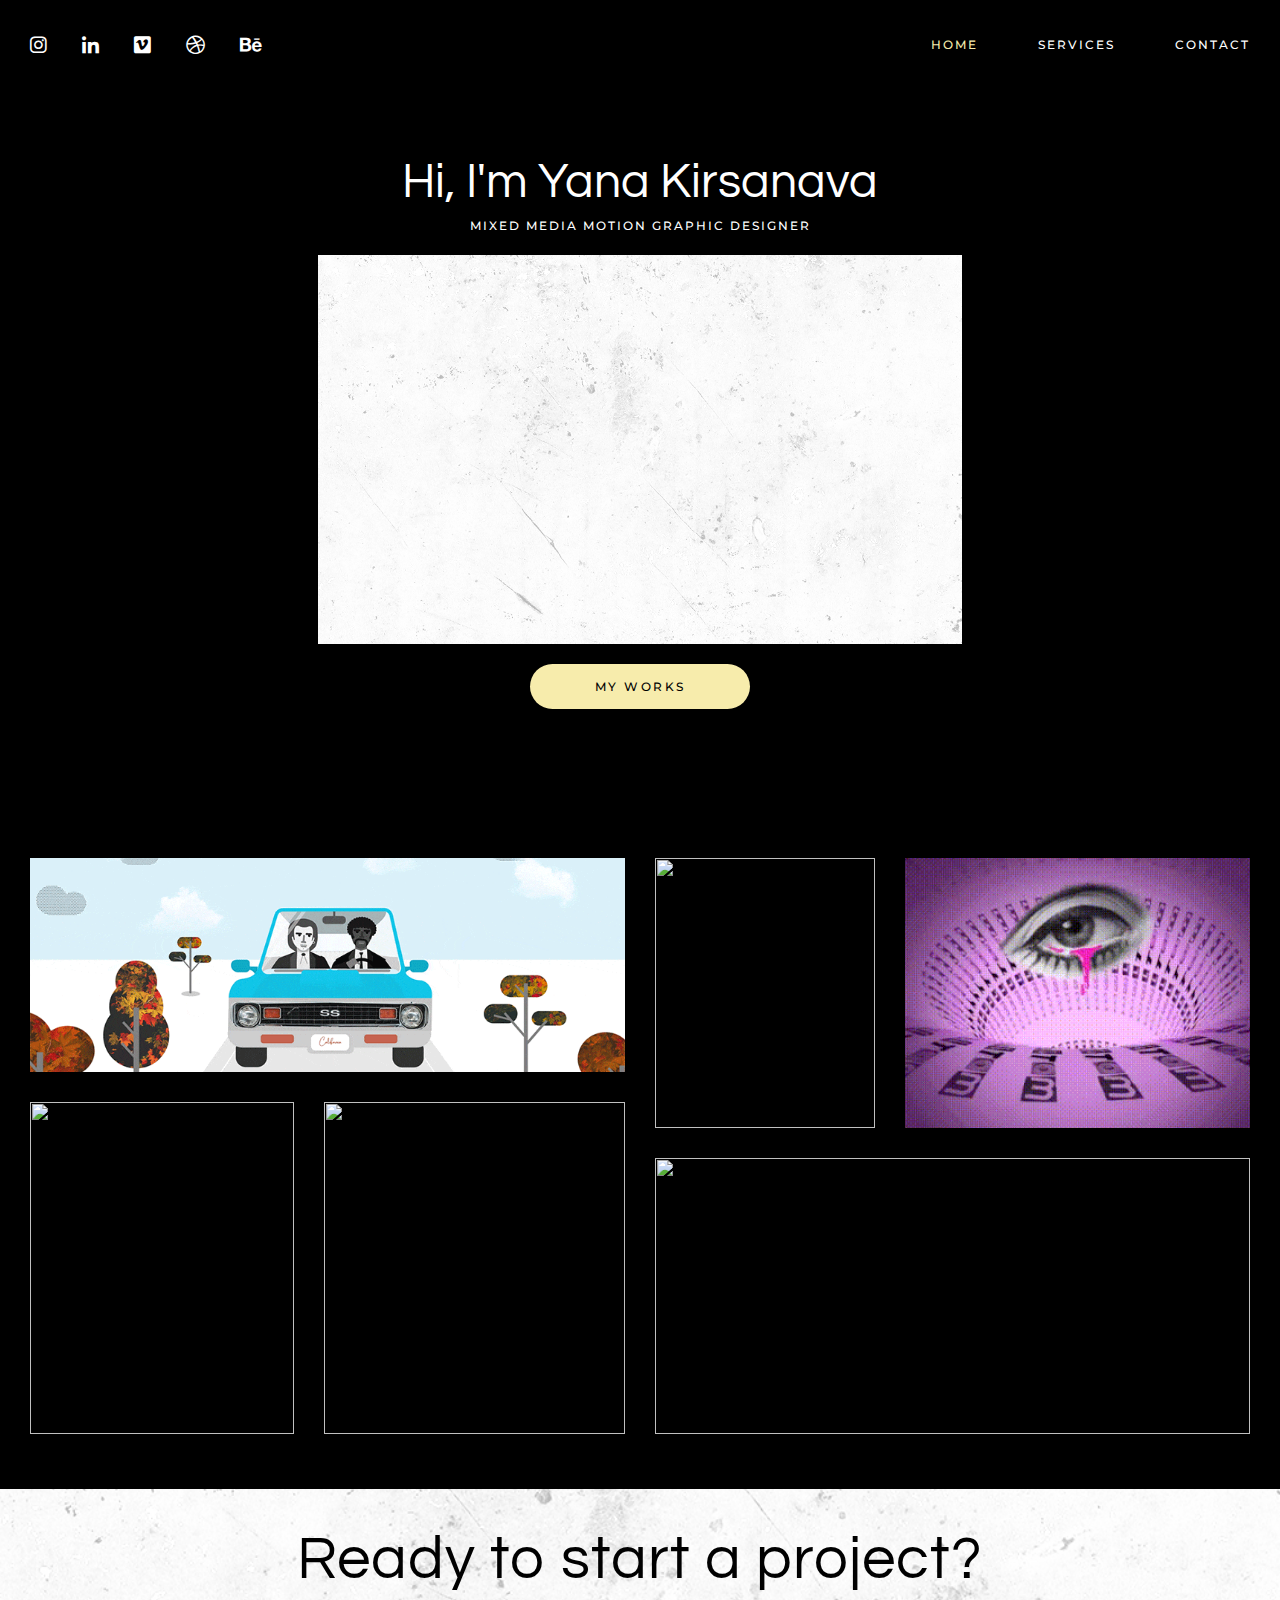
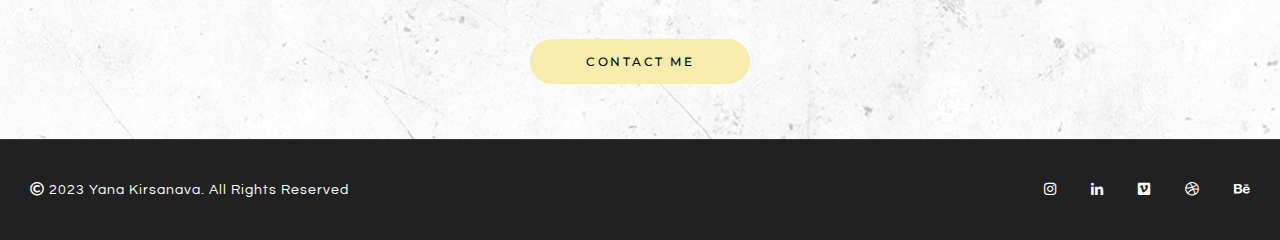
==== commit adaf868b: "добавлены контакты и исправлены изображения" ====
--- a/index.html
+++ b/index.html
@@ -208,38 +208,11 @@
 
 			<nav>
 				<ul class="collapsible-nav">
-					<li>home
-						<ul class="coll-nav-sub-item">
-							<li><a href="index.html">modern agency</a></li>
-							<li><a href="agency-minimal.html">agency minimal</a></li>
-							<li><a href="interactive-links.html">interactive links</a></li>
-							<li><a href="portfolio-cards.html">portfolio cards</a></li>
-							<li><a href="metro-02.html">portfolio metro</a></li>
-							<li><a href="personal-portfolio.html">personal portfolio</a></li>
-						</ul>
-					</li>
-					<li>about
-						<ul class="coll-nav-sub-item">
-							<li><a href="about-us.html">about us</a></li>
-							<li><a href="about-me.html">about me</a></li>
-						</ul>
-					</li>
-					<li>works
-						<ul class="coll-nav-sub-item">
-							<li><a href="2-columns-grid.html">2 columns grid</a></li>
-							<li><a href="3-columns-grid.html">3 columns grid</a></li>
-							<li><a href="2-columns-grid-no-gap.html">2 columns grid no gap</a></li>
-							<li><a href="3-columns-grid-no-gap.html">3 columns grid no gap</a></li>
-							<li><a href="metro-01.html">metro 01</a></li>
-							<li><a href="metro-02.html">metro 02</a></li>
-							<li><a href="irregular-grid-01.html">irregular grid 01</a></li>
-							<li><a href="irregular-grid-02.html">irregular grid 02</a></li>
-							<li><a href="portfolio-cards.html">portfolio cards</a></li>
-							<li><a href="interactive-links.html">interactive links</a></li>
-						</ul>
-					</li>
-					<li><a href="blog-list.html">blog</a></li>
-					<li><a href="contact.html">contact</a></li>
+						<li><a href="index.html">home</a>
+						</li>
+						<li><a href="services.html">services</a>
+						</li>
+						<li><a href="contact.html">contact</a></li>
 				</ul>
 			</nav> 
 
--- a/assets/css/main.css
+++ b/assets/css/main.css
@@ -101,6 +101,14 @@
 	margin: 0 30px;
 }
 
+.single-project .container,
+.about-me .container-main,
+.contact .container-main {
+	width: 100%;
+	max-width: 1170px;
+	margin: 0 auto;
+}
+
 .container-large {
 	width: calc(100% - 60px);
     margin: 0 30px;
@@ -1393,9 +1401,9 @@
 
 .about-me .image {
 	float: left;
-	height: 770px;
-	margin-right: 5%;
-	width: 49%;
+	height: 600px;
+    margin-right: 4%;
+    width: 50%;
 }
 
 .about-me .content {
@@ -1405,7 +1413,7 @@
 
 .about-me h2 {
 	font-family: Questrial, sans-serif;
-	font-size: 2.7rem;
+	font-size: 2.3rem;
 	font-weight: normal;
 	text-transform: capitalize;
 }
@@ -1732,11 +1740,6 @@
 	margin: 60px 0 100px 0;
 }
 
-.single-project .container {
-	width: 80%;
-	margin: 0 auto;
-}
-
 .single-project .intro {
 	margin-bottom: 60px;
 }
@@ -1826,6 +1829,15 @@
 	margin-left: 0;
 }
 
+.project-img-halved-special .item:nth-of-type(1),
+.project-img-halved-special .item:nth-of-type(3) { 
+	width: 38%;
+}
+
+.project-img-halved-special .item:nth-of-type(2) {
+	width: 22%;
+}
+
 .project-description {
 	margin: 60px 0;
 }
--- a/assets/css/colors.css
+++ b/assets/css/colors.css
@@ -39,18 +39,12 @@
 .share-links a,
 .about-author .follow-links li a,
 .comment .reply,
-.contact-form input::placeholder,
-.contact-info li:first-child,
 .cta-link,
 .follow-us-links li a,
 .interactive-links a {
 	color: #fff;
 }
 
-.active a {
-	color:#f7ecac;
-} 
-
 .body-single .header-default .container .follow-us-links li a,
 .body-single .header-default .container .navigation ul li a,
 .footer-extended .info ul li:first-child {
@@ -62,7 +56,10 @@
 	color: #f7ecac;
 }
 
-.portfolio-item-title {
+.portfolio-item-title,
+.contact-info li:first-child,
+.contact-form input::placeholder,
+.contact-info li:first-child {
 	color:#000;
 }
 
@@ -87,6 +84,11 @@
 .btn:hover {
 	background: #fff;
 	color: #000;
+}
+
+.contact-form input[type="submit"]:hover {
+	background:#f7ecac;
+	color:#000;
 }
 
 /*-----------------------------------------------------
@@ -184,7 +186,8 @@
 	color: #fff;
 }
 
-.cta_01 h2 {
+.cta_01 h2,
+.collapsible-nav li a {
 	color: #000;
 }
 
@@ -222,6 +225,12 @@
 	color: #f7ecac;
 }
 
+.hero .nav-open i,
+.hero .nav-open i:before,
+.hero .nav-open i:after {
+	background-color:#f7ecac;
+}
+
 /*-----------------------------------------------------
 # background #0260e8
 ------------------------------------------------------*/
@@ -230,7 +239,6 @@
 .sub-nav li:hover,
 .tag-links a:hover,
 .share-links li:hover,
-.contact-form input[type=submit]:hover,
 .cta_02 .cta-link:before,
 .personal-portfolio .hero .cta-link:before {
 	background: #0260e8;
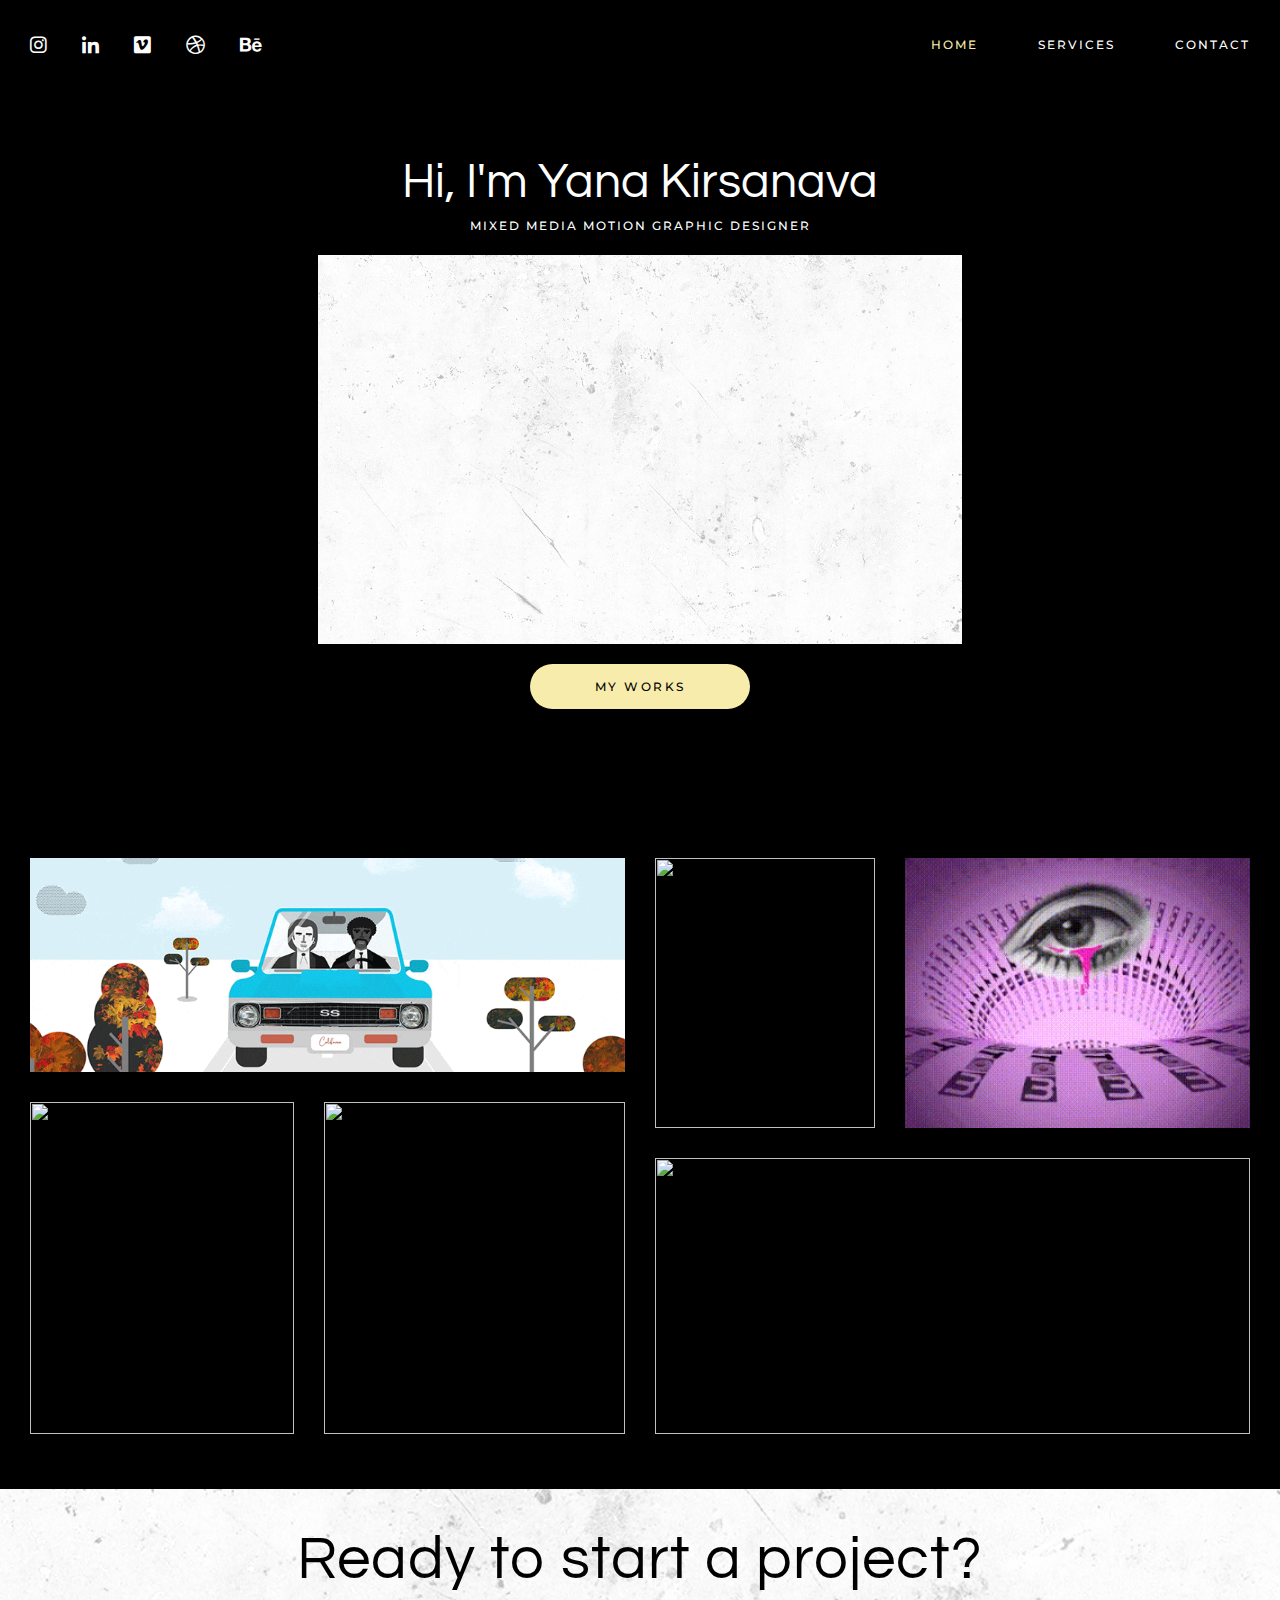
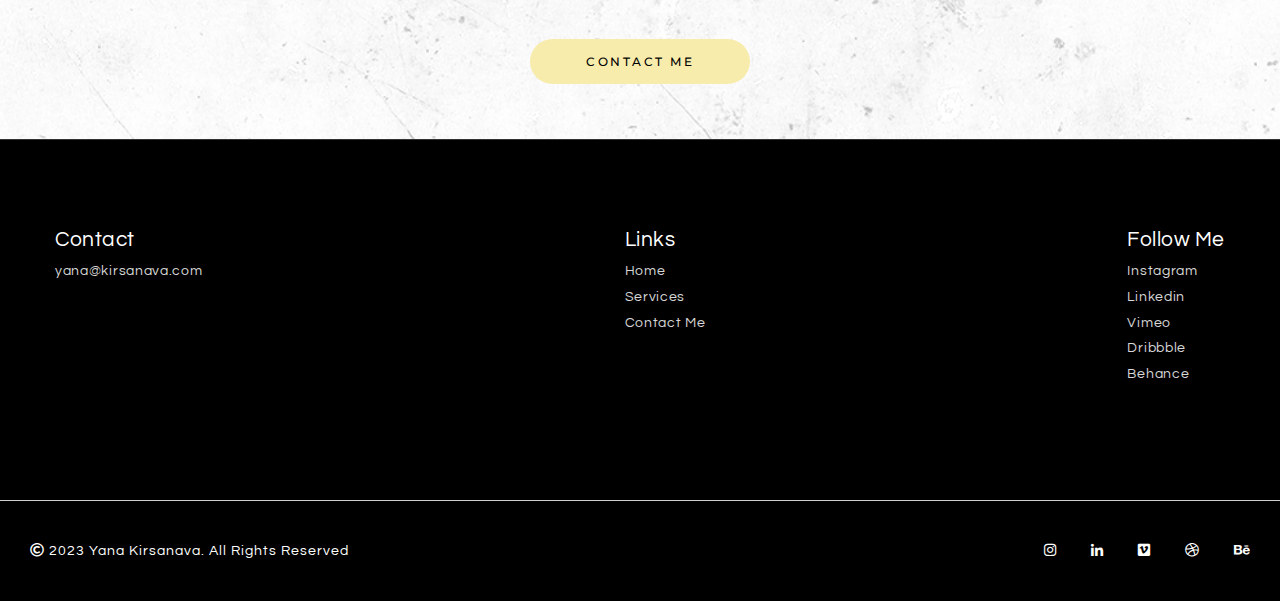
==== commit 4e0d8247: "добавлены фото на один из проектов, оформлены видео для personal, добавлена биография" ====
--- a/index.html
+++ b/index.html
@@ -116,7 +116,7 @@
 
 			</div> <!-- /.wrapper -->
 
-			<a href="#">	
+			<a href="single-project-beach.html">	
 				<div class="portfolio-item">	
 					<img src="assets/img/BC.gif" alt="" class="img-cover">
 					<div class="portfolio-item-overlay">
@@ -180,7 +180,37 @@
 
 	</main> <!-- /main -->
 
-	<footer class="footer-default footer-inverse footer-default-inverse-border">
+	<footer class="footer-default footer-extended footer-inverse footer-default-inverse-border">
+
+		<div class="info">
+
+			<div class="container">
+				
+				<ul>
+					<li>contact</li>
+					<li><span class="mailaddress">yana@kirsanava.com</span></li>
+				</ul>
+
+				<ul>
+					<li>links</li>
+					<li><a href="index.html">home</a></li>
+					<li><a href="services.html">services</a></li>
+					<li><a href="contact.html">contact me</a></li>
+				</ul>
+
+				<ul>
+					<li>follow me</li>
+					<li><a href ="https://www.instagram.com/yana.kirsanava/">instagram</a></li>
+					<li><a href ="https://www.linkedin.com/in/yana-kirsanava/">linkedin</a></li>
+					<li><a href ="https://vimeo.com/yanakirsanava">vimeo</a></li>
+					<li><a href ="https://dribbble.com/yana_kirsanava">dribbble</a></li>
+					<li><a href ="https://www.behance.net/yanakirsanava">behance</a></li>
+				</ul>
+			</div> <!-- /.container -->
+
+			<div class="clearfix"></div>
+
+		</div><!-- /.info -->
 
 		<div class="container-large">
 
--- a/assets/css/main.css
+++ b/assets/css/main.css
@@ -110,8 +110,9 @@
 }
 
 .container-large {
-	width: calc(100% - 60px);
-    margin: 0 30px;
+	width: 100%;
+    margin: 0;
+    border-top: 1px solid rgba(221, 221, 221, 0.945);
 }
 
 .clearfix {
@@ -658,17 +659,18 @@
 	text-transform: capitalize;
 }
 
-.footer-default {
-	height: 100px;
+.footer-default .copyright {
+	float: left;
+	margin-left: 30px;
+}
+
+.container-large {
 	line-height: 100px;
-}
-
-.footer-default .copyright {
-	float: left;
 }
 
 .footer-default .follow-us-links {
 	float: right;
+	margin-right: 30px;
 }
 
 .footer-default .follow-us-links li {
@@ -688,13 +690,24 @@
 
 .footer-extended .info {
 	padding: 90px 0 110px 0;
+    width: 100%;
+    margin: 0 auto;
+    max-width: 1170px;
+}
+
+.footer-extended .info .container {
+	display: flex;
+	flex-direction: row;
+	justify-content: space-between;
+	width: 100%;
+	margin: 0 auto;
 }
 
 .footer-extended .info ul {
 	float: left;
 	margin-right: 2.5%;
 	text-transform: capitalize;
-	width: 23.125%;
+	line-height: 1.3rem;
 }
 
 .footer-extended .info ul:last-child {
@@ -721,6 +734,16 @@
 	border-top: 1px solid #ddd;
 	height: 100px;
 	line-height: 100px;
+}
+
+.footer-bg-grey  .follow-us-links {
+	float: right;
+}
+
+.footer-bg-grey  .follow-us-links li {
+    float: left;
+    font-size: .875rem;
+    margin-left: 35px;
 }
 
 /* =============== # Header =============== */
@@ -1401,14 +1424,15 @@
 
 .about-me .image {
 	float: left;
-	height: 600px;
+	height: 700px;
     margin-right: 4%;
-    width: 50%;
+    width: 40%;
 }
 
 .about-me .content {
 	float: right;
-	width: 46%;
+	width: 56%;
+	margin-bottom: 50px;
 }
 
 .about-me h2 {
@@ -1437,7 +1461,7 @@
 }
 
 .about-me .intro {
-	margin: 70px 0 37px 0;
+	margin: 0px 0 30px 0;
 }
 
 .about-me .intro h2,
@@ -1445,7 +1469,9 @@
 	margin-left: -3px;
 }
 
-.about-me .intro p:nth-of-type(1){
+.about-me .intro p:nth-of-type(1),
+.about-me .intro p:nth-of-type(2),
+.about-me .intro p:nth-of-type(3) {
 	margin: 10px 0 10px 0;
 }
 
@@ -1781,8 +1807,8 @@
 }
 
 .single-project .personal {
-	margin-top: 60px;
-	margin-bottom: 40px;
+	margin-top: 45px;
+	margin-bottom: 30px;
 }
 
 .single-project .details li {
@@ -1802,11 +1828,42 @@
 	text-transform: capitalize;
 }
 
+.wrapper-video .project-img-full:nth-of-type(1) {
+	width: calc(46% - 15px);
+	float: left;
+	margin: 15px 15px 15px 0;
+	position: relative;
+	padding-bottom: 64.25%;;
+}
+
+.wrapper-video .wrapper-video-item {
+	width: calc(54% - 15px);
+	float: right;
+	display: flex;
+	flex-direction: column;
+	margin: 15px 0 15px 15px;
+}
+
+.wrapper-video .wrapper-video-item .project-img-full {
+	width: 100%;
+}
+
+.wrapper-video .wrapper-video-item .project-img-full:nth-of-type(1) {
+	margin: 0 0 15px 0;
+	padding-bottom: 61%;
+}
+
+.wrapper-video .wrapper-video-item .project-img-full:nth-of-type(2) {
+	margin: 15px 0 0 0;
+	padding-bottom: 56%;
+}
+
 .project-img-full {
 	margin: 0 auto;
 	position: relative;
     padding-bottom: 56.25%;
     height: 0;
+	background-color: #000;
 }
 
 .project-img-full iframe {
--- a/assets/css/colors.css
+++ b/assets/css/colors.css
@@ -95,8 +95,7 @@
 # background #212121
 ------------------------------------------------------*/ 
 
-.agency-modern .about .info,
-.footer-inverse {
+.agency-modern .about .info {
 	background: #212121;
 }
 
@@ -200,6 +199,15 @@
 .team-member .overlay,
 .portfolio-item-overlay {
 	background: #fff;
+}
+
+.footer-default .info ul li a,
+.footer-default .info ul li span {
+	color: rgba(255, 255, 255, 0.85);
+}
+
+.footer-default .info ul li:first-child {
+	color: #fff;
 }
 
 .cta_01 .btn:hover {
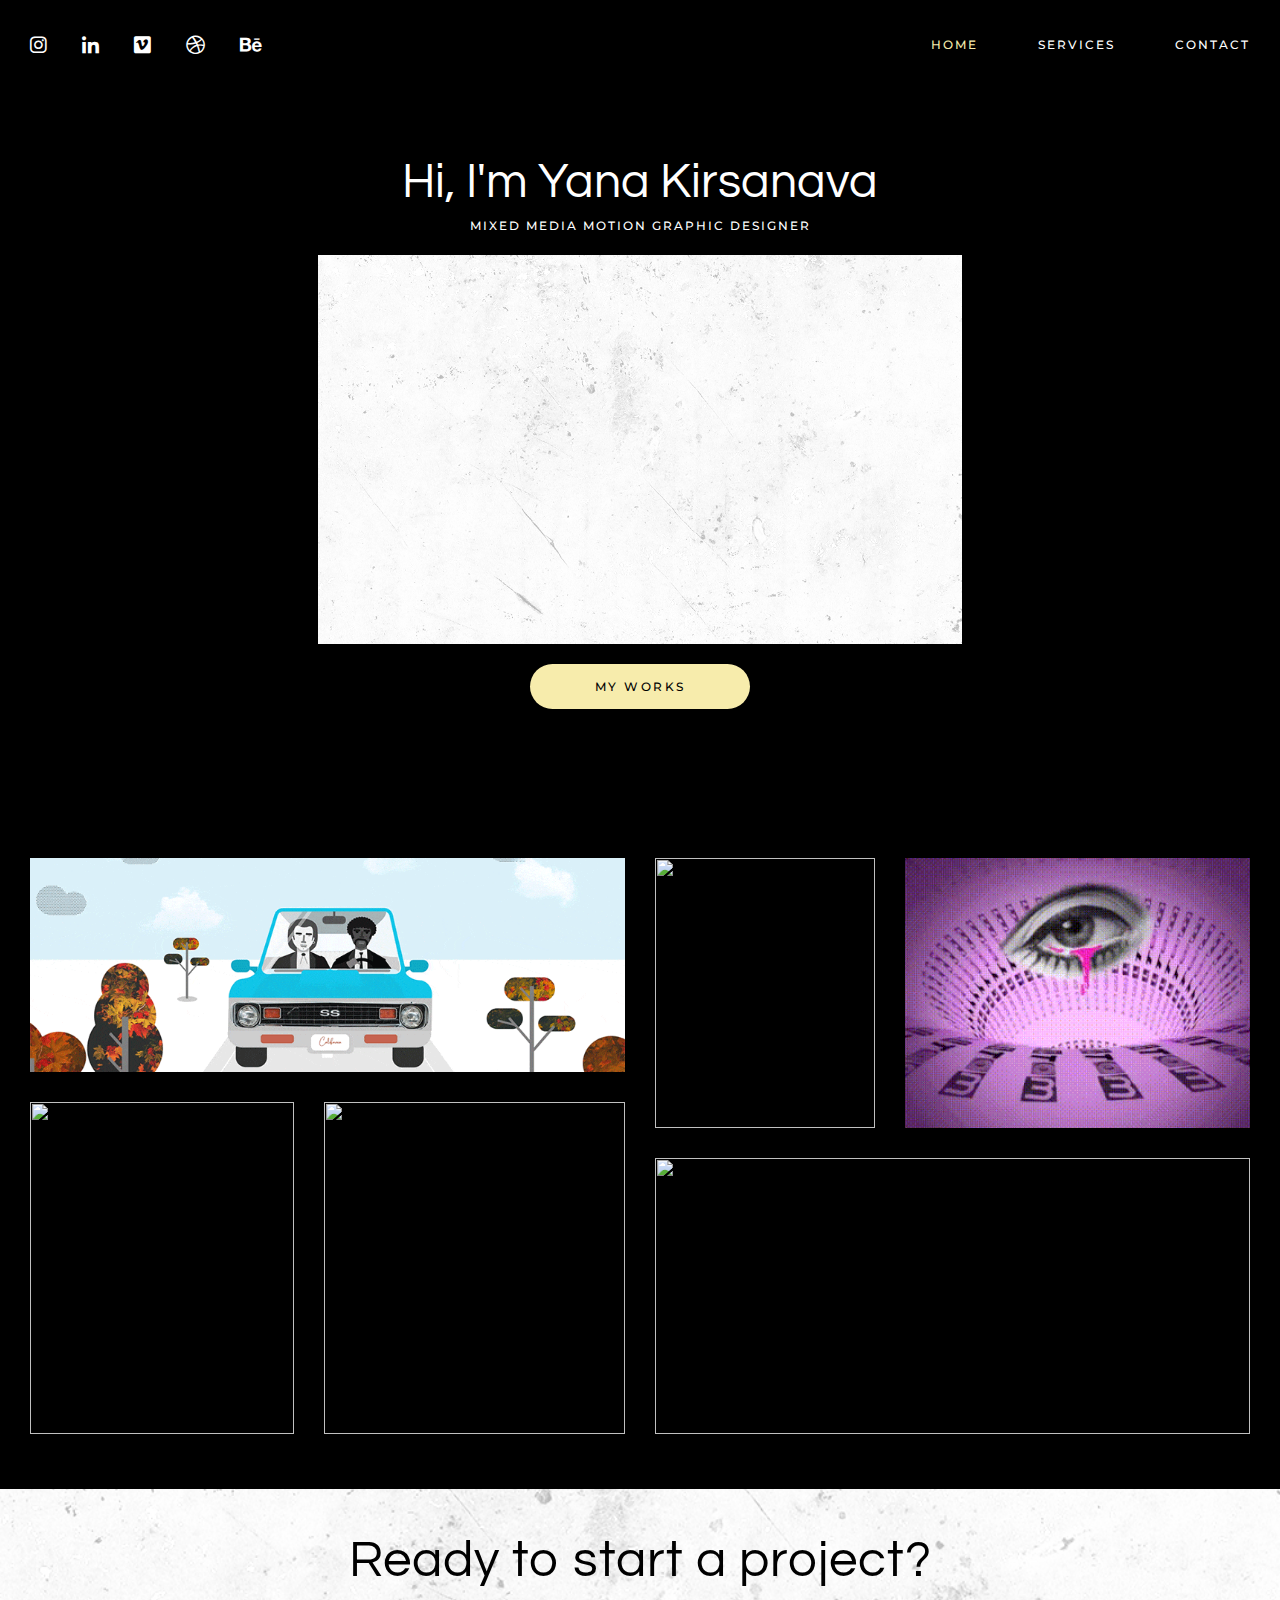
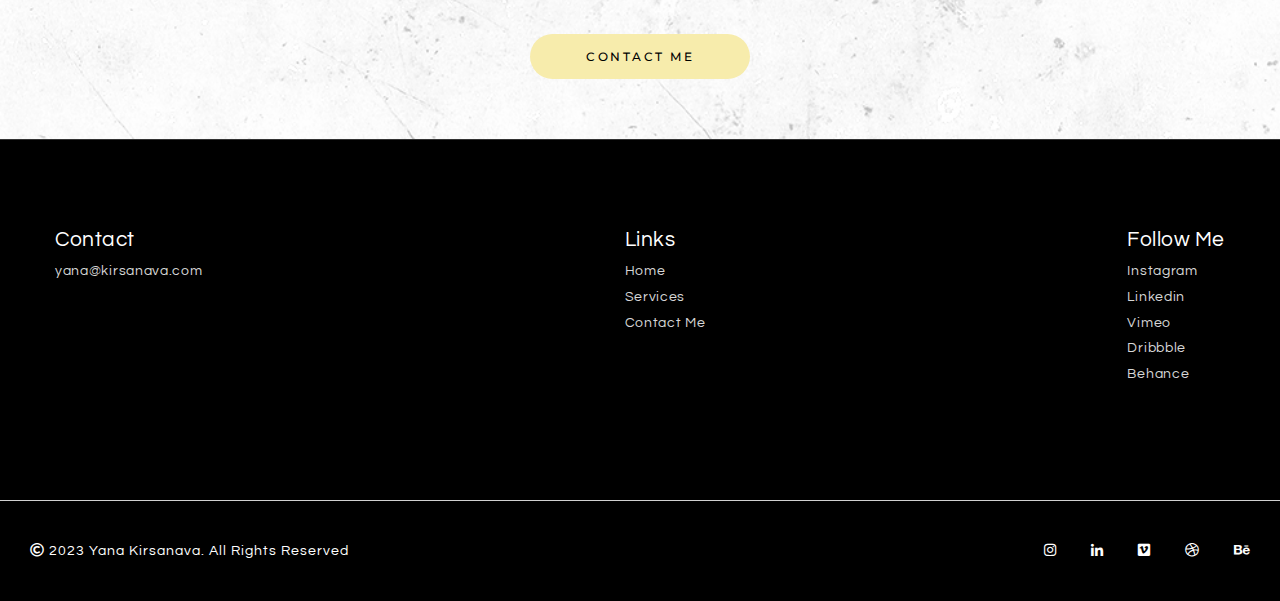
==== commit 30b0b482: "добавлен адаптив" ====
--- a/index.html
+++ b/index.html
@@ -173,7 +173,7 @@
 
 		<div class="cta_01">
 			<div class="content">
-				<h2>Ready to start a project?</h2>
+				<h2>Ready to start a&nbsp;project?</h2>
 				<a href="contact.html" class="btn">contact me</a>
 			</div>
 		</div> <!-- /.cta_01 -->
--- a/assets/css/main.css
+++ b/assets/css/main.css
@@ -549,7 +549,7 @@
 
 .cta_01 h2 {
 	font-family: Questrial, sans-serif;
-	font-size: 3.75rem;
+	font-size: 3.2rem;
 	font-weight: normal;
 	letter-spacing: 1px;
 	line-height: 1.2;
@@ -685,7 +685,6 @@
 }
 .footer-default-inverse-border {
 	border-top: 1px solid #333;
-	height: 101px;
 }
 
 .footer-extended .info {
@@ -1515,7 +1514,37 @@
 	width: 100%;
 }
 
-
+.about-me .testimonials h2 {
+	text-align: center;
+}
+
+.about-me .testimonials-content {
+	display: flex;
+	flex-direction: row;
+	justify-content: space-between;
+	margin: 25px 0 10px;
+}
+
+.about-me .testimonials-content .item {
+	width: 30%;
+	margin-left: 15px;
+}
+
+.about-me .testimonials-content .item span {
+  line-height: .95rem;
+  font-weight: 400;
+  font-size: 1rem;
+}
+
+.about-me .testimonials-content .item hr {
+	width: 40%;
+	margin-top: 20px;
+	margin-bottom: 2px;
+}
+
+.about-me .testimonials-content .item:nth-of-type(1){
+	margin-left: 0;
+}
 
 /* =============== # About Us =============== */
 
@@ -1736,6 +1765,85 @@
 	margin-bottom: 100px;
 }
 
+.personal .project-img-halved {
+	width: 100%;
+	margin-top: 15px;
+}
+.personal .project-img-halved .wrapper:nth-of-type(1) {
+	width: 43%;
+	float: left;
+}
+
+.single-project .personal .project-img-halved .wrapper .item .img-cover {
+	
+}
+
+.single-project .personal .project-img-halved .wrapper .item:nth-of-type(1) {
+	width: 100%;
+	padding: 15px 15px 15px 0;
+	position: relative;
+}
+
+.wrapper-three {
+	display: flex;
+	flex-direction: row;
+	justify-content: space-between;
+}
+
+.single-project .personal .project-img-halved .wrapper-three .item:nth-of-type(1),
+.single-project .personal .project-img-halved .wrapper-three .item:nth-of-type(2),
+.single-project .personal .project-img-halved .wrapper-three .item:nth-of-type(3) {
+	position: relative;
+	width: 29.6%;
+	left: 0;
+	top: 0;
+	padding: 0%;
+}
+
+.single-project .personal .project-img-halved .wrapper-three {
+	padding: 15px 15px 15px 0;
+}
+
+.single-project  .personal .project-img-halved .img-cover {
+	height: auto;
+	width: 100%;
+
+}
+
+.single-project  .personal .project-img-halved .item {
+	width: 57%;
+	height: auto;
+	padding: 15px 0 15px 15px;
+	margin-left: 0;
+}
+
+.single-project  .personal .project-img-halved .item:nth-of-type(2) {
+	float: left;
+}
+
+.single-project .project-img-halved-02 {
+	display: flex;
+	flex-direction: row;
+	justify-content: space-between;
+}
+
+.single-project .project-img-halved-02 .item:nth-of-type(1) {
+	width: 40%;
+	padding: 15px 15px 15px 0;
+	position: relative;
+}
+
+.single-project .project-img-halved-02 .item:nth-of-type(2) {
+	width: 33%;
+	padding: 15px;
+}
+
+.single-project .project-img-halved-02 .item:nth-of-type(3) {
+	width: 27%;
+	padding: 15px 0 15px 15px;
+}
+
+
 /* =============== # Single Project =============== */
 
 .project-cover {
--- a/assets/css/colors.css
+++ b/assets/css/colors.css
@@ -59,7 +59,8 @@
 .portfolio-item-title,
 .contact-info li:first-child,
 .contact-form input::placeholder,
-.contact-info li:first-child {
+.contact-info li:first-child,
+.about-me .testimonials-content .item p {
 	color:#000;
 }
 
@@ -226,7 +227,6 @@
 .tag-links a,
 .about-author .follow-links li a:hover,
 .comment .reply:hover,
-.mail-link,
 .follow-us-links li a:hover,
 .agency-minimal .intro h2,
 .cta_01 {
@@ -253,7 +253,11 @@
 }
 
 .mail-link:after {
-	background:#f7ecac;
+	background:#374f73;
+}
+
+.mail-link {
+	color: #374f73;
 }
 
 /*-----------------------------------------------------
--- a/assets/css/responsive.css
+++ b/assets/css/responsive.css
@@ -64,7 +64,7 @@
 
 /* Start @media(max-width:1200px) */
 
-@media(max-width: 1200px) {
+@media(max-width: 1240px) {
 
 	.agency-modern .about .info {
 		float: none;
@@ -88,24 +88,47 @@
 		width: 100%;
 	}
 
-	.container,
-	.container-large,
+	.agency-modern .hero {
+		height: 94vh;
+	}
+
 	.agency-modern .hero .content {
-		margin-left: 25px;
-		margin-right: 25px;
+		width: 60%;
 	}
 
 	.personal-portfolio .content p br {
 		content: "";
 	}
+
+	.single-project .personal .project-img-halved .wrapper-three .item:nth-of-type(1), 
+	.single-project .personal .project-img-halved .wrapper-three .item:nth-of-type(2), 
+	.single-project .personal .project-img-halved .wrapper-three .item:nth-of-type(3) {
+		width: 28.6%;
+	}
+
+	.wrapper-video .project-img-full:nth-of-type(1) {
+		padding-bottom: 64.59%;
+	}
+
+	.single-project .container,
+	.about-me .container-main,
+	.contact .container-main,
+	.footer-extended .info {
+		max-width: 900px;
+	}
 }
 
 /* Start @media(max-width:1024px) */
 
 @media(max-width: 1024px) {
 
-	.agency-modern .hero h1 {
-		font-size: 4rem;
+	.agency-modern .hero .content {
+		width: 65%;
+	}
+
+	.agency-modern .hero h1,
+	.cta_01 h2 {
+		font-size: 2.7rem;
 	}
 
 	.blog-item {
@@ -189,12 +212,6 @@
 	    margin-bottom: 60px;
 	}
 
-	.single-project .info {
-		float: none;
-		margin-right: 0;
-		width: 60%;
-	}
-
 	.single-project .details {
 		float: none;
 		margin-top: 32px;
@@ -206,6 +223,13 @@
 
 @media(max-width: 970px) {
 
+	.single-project .container, 
+	.about-me .container-main, 
+	.contact .container-main, 
+	.footer-extended .info {
+		max-width: 700px;
+	}
+
 	.about-me .image,
 	.about-me .content {
 		float: none;
@@ -225,6 +249,39 @@
 	.about-us .intro p {
 		float: none;
 		width: 70%;
+	}
+
+	.about-me .testimonials-content,
+	.project-img-halved  {
+		flex-direction: column;
+	}
+
+	.about-me .testimonials {
+		margin-top: 40px;
+	}
+
+	.about-me .testimonials-content .item {
+		width: 100%;
+		margin-left: 0;
+		margin-bottom: 40px;
+	}
+
+	.about-me .testimonials h2 {
+		text-align: initial;
+	}
+
+	.single-project .info h1 {
+		font-size: 3rem;
+	}
+
+	.project-img-halved-special .item:nth-of-type(1), 
+	.project-img-halved-special .item:nth-of-type(2),
+	.project-img-halved-special .item:nth-of-type(3) {
+		width: 100%;
+	}
+
+	.mail-link {
+		font-size: 1.7rem;
 	}
 
 	.agency-modern .hero h1 {
@@ -273,10 +330,6 @@
 		width: 100%;
 	}
 
-	.extended-project-details {
-		width: 85%;
-	}
-
 	.irregular-grid-01 .portfolio-item {
 		float: none;
 		margin-bottom: 64px;
@@ -313,6 +366,23 @@
 		float: none;
 	}
 
+	.wrapper-video .project-img-full:nth-of-type(1) {
+		padding-bottom: 64%;
+	}
+
+
+	.personal .project-img-halved {
+		flex-direction: initial;
+	}
+
+	.single-project .personal .project-img-halved .wrapper .item {
+      margin-bottom: 0;
+	}
+
+	.wrapper-video .wrapper-video-item {
+		width: calc(53% - 15px);
+	}
+
 	.project-description h2 {
 		width: 100%;
 	}
@@ -320,12 +390,30 @@
 	.project-description .content {
 		float: left;
 		margin-top: 20px;
-		width: 65%;
-	}
-
-	.project-img-full,
+	}
+
+	.project-description {
+		margin: 30px 0;
+	}
+
+	.single-project .intro {
+		margin-bottom: 30px;
+	}
+
 	.project-img-halved .item {
-		height: 600px;
+		width: 100%;
+		margin-bottom: 30px;
+		margin-left: 0;
+	}
+
+	.single-project .personal .project-img-halved .wrapper-three .item:nth-of-type(1), 
+	.single-project .personal .project-img-halved .wrapper-three .item:nth-of-type(2), 
+	.single-project .personal .project-img-halved .wrapper-three .item:nth-of-type(3) {
+		width: 27.8%;
+	}
+
+	.single-project .personal .project-img-halved .item:nth-of-type(2) {
+		margin-bottom: 0;
 	}
 
 	.services_01 {
@@ -351,28 +439,67 @@
 	.team-member {
 		width: 50%;
 	}
+
+	.footer-extended .info {
+		padding: 70px 0 90px 0;
+	}
 }
 
 /* Start @media(max-width:870px) */
 
 @media(max-width: 870px) {
+
+	.agency-modern .hero {
+		height: 100vh;
+	}
+
+	.agency-modern .hero h1 {
+		font-size: 2.7rem;
+	}
+
+	.header-default, .header-minimal {
+		height: 60px;
+		line-height: 60px;
+	}
+
+	.agency-modern .hero .follow-us-links li {
+		font-size: 1rem;
+	}
+
+	.portfolio-metro-01 .portfolio-item img, 
+	.portfolio-metro-02 .portfolio-item img {
+		padding: 7px;
+	}
+
+	.portfolio-item-overlay {
+		height: calc(100% - 14px);
+		left: 0;
+		right: 0;
+		top: 7px;
+		transition: all .3s linear;
+		width: 100%;
+	}
 
 	.footer-default {
 		height: auto;
 		line-height: normal;
-		padding: 40px 0;
+		padding: 0;
 		position: relative;
 		text-align: center;
 	}
 
-	.footer-default .copyright,
-	.footer-default .follow-us-links {
-		float: none;
+	.container-large {
+		line-height: 50px;
+		height: 50px;
+	}
+
+	.footer-extended .info {
+		padding: 50px 0 70px 0;
 	}
 
 	.footer-default .copyright {
-		margin-bottom: 17px;
-		line-height: 1.4;
+		margin-bottom: 0;
+		line-height: 50px;
 	}
 
 	.footer-default .follow-us-links {
@@ -385,6 +512,15 @@
 
 	.footer-default .follow-us-links li:first-child {
 		margin-left: 0;
+	}
+
+	.footer-extended .copyright-section {
+		height: 50px;
+		line-height: 50px;
+	}
+
+	.footer-extended .info .container {
+		text-align: left;
 	}
 
 	.irregular-grid-02 .portfolio-item {
@@ -454,6 +590,34 @@
 /* Start @media(max-width:770px) */
 
 @media(max-width: 770px) {
+	.container {
+		width: calc(100% - 30px);
+		margin: 0 15px;
+	}
+
+	.agency-modern .hero .follow-us-links,
+	.body-single .header-default .container .follow-us-links {
+		display: none;
+	}
+
+	.agency-modern .hero {
+		height: auto;
+	}
+
+	.header-default, .header-minimal {
+	   height: 90px; 
+	   line-height: 90px;
+	}
+
+	.agency-modern .hero .content {
+		width: calc(100% - 50px);
+		margin-top: 90px;
+	}
+
+	.portfolio-metro-01 .portfolio-item img, 
+	.portfolio-metro-02 .portfolio-item img {
+		padding: 7px 0 7px 0;
+	}
 
 	.about-author {
 		margin: 80px auto 0 auto;
@@ -492,7 +656,8 @@
 		content: "";
 	}
 
-	.agency-modern .hero h1 {
+	.agency-modern .hero h1,
+	.contact h1 {
 	    font-size: 3rem;
 	}
 
@@ -538,8 +703,27 @@
 		width: 100%;
 	}
 
+	.single-project .container, 
+	.about-me .container-main, 
+	.contact .container-main, 
+	.footer-extended .info {
+		width: calc(100% - 50px);
+		max-width: initial;
+	}
+
+	.about-me .image {
+		float: left;
+		height: auto;
+		margin-bottom: 30px;
+	}
+
+	.about-me {
+		margin-bottom: 70px;
+		margin-top: 0px;
+	}
+
 	.contact {
-		margin: 80px 0 100px 0;
+		margin: 50px 0 70px 0;
 	}
 
 	.cta_01 h2 {
@@ -583,17 +767,17 @@
 		display: block;
 		margin-top: 10px;
 		position: static;
+		text-align: initial;
 	}
 
 	.footer-extended .info {
-		padding: 70px 0;
+		padding: 40px 0;
 	}
 
 	.footer-extended .info ul {
 		float: none;
 		margin-right: 0;
 		margin-bottom: 30px;
-		width: 100%;
 	}
 
 	.footer-extended .info ul:last-child {
@@ -603,11 +787,17 @@
 	.footer-extended .copyright-section {
 		height: auto;
 		line-height: normal;
-		padding: 40px 0;
+		padding: 30px 0;
 	}
 
 	.footer-extended .copyright-section .copyright {
 		line-height: 1.6;
+		text-align: center;
+	}
+
+	.footer-default .copyright,
+	.footer-default .follow-us-links {
+		float: none;
 	}
 
 	.interactive-links {
@@ -639,6 +829,15 @@
 
 	.nav-open {
 		display: block;
+		margin-right: 10px;
+	}
+
+	.portfolio-metro-01 {
+		width: calc(100% - 50px);
+	}
+
+	.footer-extended .info {
+		width: calc(100% - 50px);
 	}
 
 	.personal-portfolio .content {
@@ -650,9 +849,6 @@
 		width: 100%;
 	}
 
-	.portfolio-metro-01 > a:nth-of-type(1) > .portfolio-item,
-	.portfolio-metro-01 > a:nth-of-type(2) > .portfolio-item,
-	.portfolio-metro-01 > a:nth-of-type(3) > .portfolio-item,
 	.portfolio-metro-01 .wrapper:nth-of-type(2) a:nth-of-type(1) .portfolio-item,
 	.portfolio-metro-01 .wrapper:nth-of-type(2) a:nth-of-type(2) .portfolio-item,
 	.portfolio-metro-01 .wrapper:nth-of-type(2) a:nth-of-type(3) .portfolio-item,
@@ -662,9 +858,25 @@
 	.portfolio-metro-02 .wrapper:nth-of-type(1) a:nth-of-type(1) .portfolio-item,
 	.portfolio-metro-02 .wrapper:nth-of-type(1) a:nth-of-type(2) .portfolio-item,
 	.portfolio-metro-02 .wrapper:nth-of-type(1) a:nth-of-type(3) .portfolio-item {
-		float: none;
 		padding-top: 100%;
 		width: 100%;
+	}
+
+	.portfolio-metro-01 > a:nth-of-type(1) > .portfolio-item {
+		width: calc(42% - 7px);
+		padding-top: 60%;
+		padding-right: 7px;
+	}
+
+	.portfolio-metro-01 > a:nth-of-type(2) > .portfolio-item {
+		width: calc(58% - 7px);
+		padding-left: 7px;
+		padding-top: 60%;
+	}
+
+	.portfolio-metro-01 > a:nth-of-type(3) > .portfolio-item {
+		width: 100%;
+		padding-top: 60%;
 	}
 
 	.portfolio-metro-01 .wrapper:nth-of-type(2) a:nth-of-type(3) .portfolio-item,
@@ -680,27 +892,27 @@
 		width: 100%;
 	}
 
-	.project-description {
-		margin: 60px 0;
-	}
-
-	.project-description .content {
-		width: 90%;
-	}
-
-	.project-img-full,
+	.portfolio-metro-01 .wrapper a:nth-of-type(2) .portfolio-item {
+		width: calc(47% - 7px);
+		margin-right: 7px;
+	}
+
+	.portfolio-metro-01 .wrapper a:nth-of-type(3) .portfolio-item {
+		float: right;
+		width: calc(53% - 7px);
+		padding-left: 7px;
+	}
+
 	.project-img-halved .item {
-		height: 500px;
-	}
-
-	.project-img-halved .item {
-		float: none;
-		width: 100%;
-	}
-
-	.project-img-halved .item:nth-of-type(1) {
+		float: none;
+		width: 100%;
+	}
+
+	.project-img-halved .item:nth-of-type(1),
+	.project-img-halved .item:nth-of-type(2),
+	.project-img-halved .item:nth-of-type(3) {
 		margin-right: 0;
-		margin-bottom: 30px;
+		margin-bottom: 14px;
 	}
 
 	.related-posts,
@@ -709,6 +921,72 @@
 		margin: 70px auto 0 auto;
 	}
 
+	.wrapper-video .wrapper-video-item {
+		width: 100%;
+		margin: 7px 0;
+	}
+
+	.wrapper-video .wrapper-video-item .project-img-full:nth-of-type(2) {
+		margin: 7px 0 0 0;
+	}
+
+    .wrapper-video .wrapper-video-item .project-img-full:nth-of-type(1) {
+		margin-bottom: 7px;
+	}
+
+	.wrapper-video .project-img-full:nth-of-type(1) {
+		width: 100%;
+		margin: 7px 0;
+	}
+
+	.personal .project-img-halved {
+		flex-direction: column;
+	}
+
+	.personal .project-img-halved .wrapper:nth-of-type(1) {
+		width: 100%;
+	}
+
+	.single-project .personal .project-img-halved .wrapper .item:nth-of-type(1) {
+		padding: 7px 0;
+	}
+
+	.single-project .personal .project-img-halved .wrapper-three .item:nth-of-type(1), 
+	.single-project .personal .project-img-halved .wrapper-three .item:nth-of-type(2), 
+	.single-project .personal .project-img-halved .wrapper-three .item:nth-of-type(3) {
+		width: 32%;
+		padding: 7px 0;
+	}
+
+	.single-project .personal .project-img-halved .item {
+		width: 100%;
+		padding: 7px 0;
+	}
+
+	.single-project .project-img-halved-02 .item:nth-of-type(1) {
+		width: 100%;
+		padding: 7px 0;
+	}
+
+	.single-project .project-img-halved-02 .item:nth-of-type(2) {
+		width: 100%;
+		padding: 7px 0;
+	}
+
+	.single-project .project-img-halved-02 .item:nth-of-type(3) {
+		width: 100%;
+		padding: 7px 0;
+	}
+
+	.single-project .project-img-halved-02 {
+		display: flex;
+		flex-direction: column;
+	}
+
+	.single-project .personal .project-img-halved .wrapper-three {
+		padding: 0;
+	}
+
 	.services_01 .item {
 		float: none;
 		margin: auto;
@@ -728,12 +1006,7 @@
 	}
 
 	.single-project {
-	    margin: 95px 0 100px 0;
-	}
-
-	.single-project .info,
-	.single-project .details {
-		width: 85%;
+	    margin: 50px 0 70px 0;
 	}
 
 	.tag-links,
@@ -745,6 +1018,14 @@
 		margin-bottom: 25px;
 	}
 
+	.footer-default .copyright {
+		margin-left: 0;
+	}
+
+	.footer-default .follow-us-links {
+		margin-right: 0;
+		line-height: 30px;
+	}
 }
 
 /* Start @media(max-width:570px) */
@@ -770,6 +1051,39 @@
 	.team-member {
 		height: 480px;
 		width: 100%;
+	}
+
+	.agency-modern .hero h1, .contact h1 {
+		font-size: 2.7rem;
+	}
+
+	.thumb-wrapper {
+		padding: 10px;
+	}
+
+	.project-description {
+		margin: 15px 0;
+	}
+
+	.extended-project-details {
+		margin: 30px auto 0 auto;
+	}
+
+	.single-project {
+		margin-bottom: 60px;
+	}
+
+	.single-project .container,
+	.agency-modern .hero .content, 
+	.about-me .container-main, 
+	.contact .container-main, 
+	.footer-extended .info,
+	.portfolio-metro-01 {
+		width: calc(100% - 30px);
+	}
+
+	.nav-open {
+		margin-right: 0;
 	}
 }
 
@@ -831,13 +1145,12 @@
 
 	.agency-modern .hero .content {
 		margin-top: 50px;
-		text-align: left;
 	}
 
 	.agency-modern .hero h1 {
 		font-size: 2.2rem;
-		line-height: 1.4;
-		margin: 26px 0 36px 0;
+		line-height: 1.1;
+		margin: 26px 0 15px 0;
 	}
 
 	.agency-modern .hero h2 {
@@ -883,7 +1196,7 @@
 	}
 
 	.contact h1 {
-		font-size: 2.9rem;
+		font-size: 2.7rem;
 		margin-bottom: 35px;
 	}
 
@@ -898,7 +1211,9 @@
 	}
 
 	.cta_01 h2 {
-	    font-size: 2.7rem;
+	    font-size: 2.2rem;
+		line-height: 1.1;
+		margin: 0 auto;
 	}
 
 	.cta_02 {
@@ -973,8 +1288,23 @@
 		height: 370px;
 	}
 
-	.interactive-links .item h2 {
-	    font-size: 2.7rem;
+	.portfolio-metro-01 .wrapper a:nth-of-type(2) .portfolio-item,
+	.portfolio-metro-01 .wrapper a:nth-of-type(3) .portfolio-item,
+	.portfolio-metro-01 > a:nth-of-type(1) > .portfolio-item,
+	.portfolio-metro-01 > a:nth-of-type(2) > .portfolio-item {
+		width: 100%;
+		padding-top: 110%;
+		float: initial;
+	}
+
+	.portfolio-metro-01 .wrapper:nth-of-type(1) .portfolio-item {
+		padding-top: 63%;
+	}
+
+	
+	.interactive-links .item h2,
+	.single-project .info h1 {
+	    font-size: 2.2rem;
 	}
 
 	.interactive-links .item span {
@@ -1023,17 +1353,8 @@
 		width: 100%;
 	}
 
-	.project-img-full,
-	.project-img-halved .item {
-		height: 400px;
-	}
-
 	.single-project .info {
 		width: 100%;
-	}
-
-	.single-project .info h1 {
-		font-size: 3.4rem;
 	}
 
 	.single-project .details li span {
@@ -1044,6 +1365,17 @@
 
 	.team-member {
 		height: 380px;
+	}
+
+	.footer-extended .info .container {
+		display: flex;
+		flex-direction: column;
+	}
+
+	.footer-default .copyright {
+		margin-left: 0;
+		margin: 30px 15px 10px;
+		line-height: 1.6;
 	}
 }
 
@@ -1149,15 +1481,4 @@
 	}
 }
 
-/* Start @media(min-height:1024px) */
-
-@media(min-height: 1024px) {
-
-	.interactive-links {
-		left: 50%;
-		position: absolute;
-		top: 50%;
-		transform: translate(-50%, -50%);
-		margin-top: 0;
-	}
-}
+
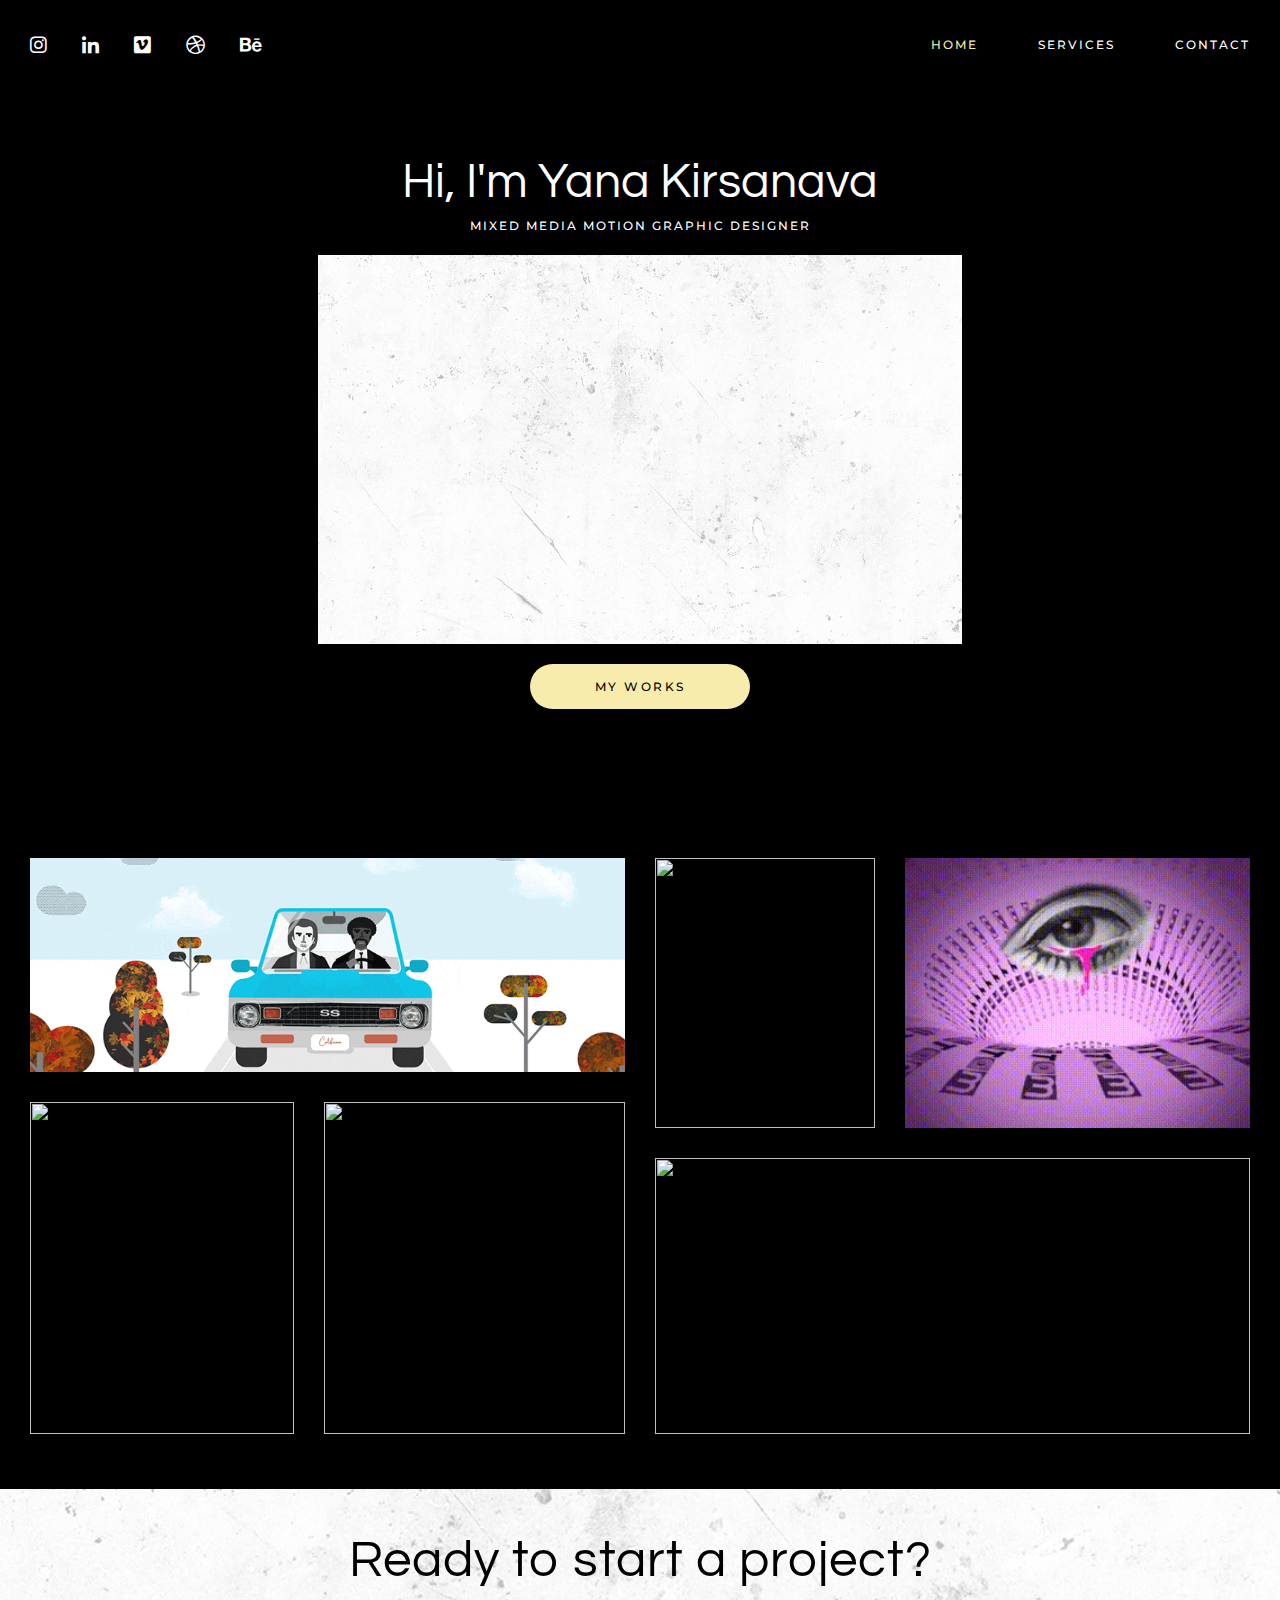
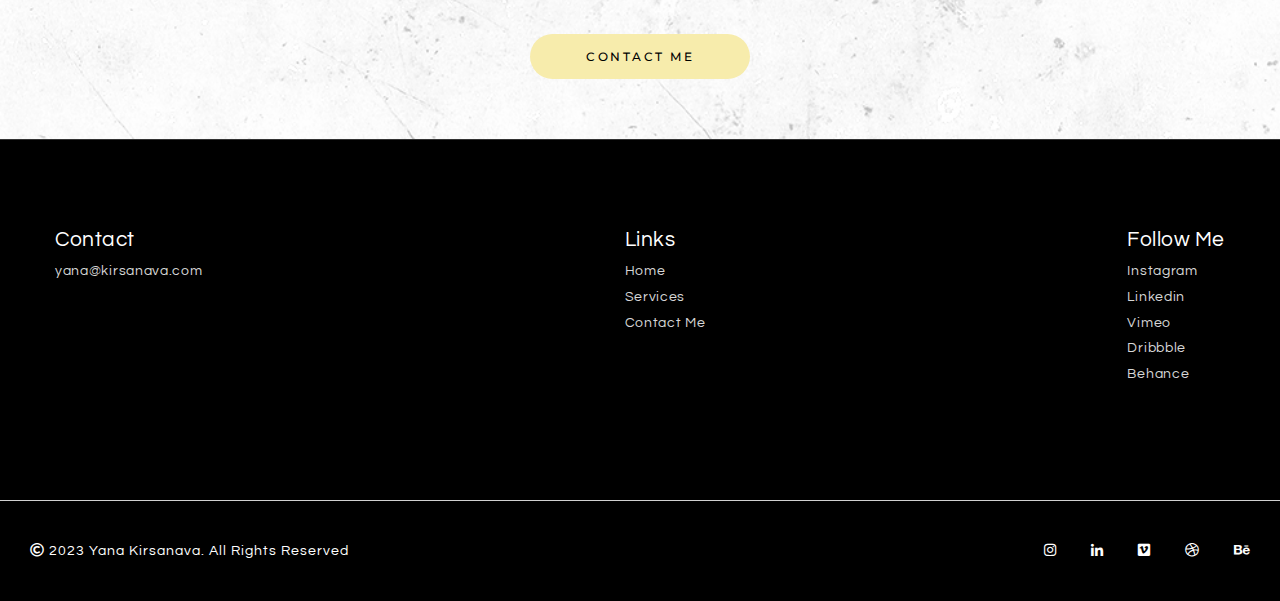
==== commit b1dea412: "добавлен серверный сценарий. и отредактирован адаптив" ====
--- a/index.html
+++ b/index.html
@@ -78,7 +78,7 @@
 
 			<div class="wrapper">
 				
-				<a href="single-project-park.html">	
+				<a href="single-project-park.html" ontouchstart>	
 					<div class="portfolio-item">	
 						<img src="assets/img/Park&Wash.gif" alt="" class="img-cover">
 						<div class="portfolio-item-overlay">
@@ -90,7 +90,7 @@
 					</div>
 				</a>
 
-				<a href="single-project-starbucks.html">	
+				<a href="single-project-starbucks.html" ontouchstart>	
 					<div class="portfolio-item">	
 						<img src="assets/img/Starbucks.gif" alt="" class="img-cover">
 						<div class="portfolio-item-overlay">
@@ -102,7 +102,7 @@
 					</div>
 				</a>
 
-				<a href="single-project-bath.html">	
+				<a href="single-project-bath.html" ontouchstart>	
 					<div class="portfolio-item">	
 						<img src="assets/img/Bath&Body_eucaliptus.gif" alt="" class="img-cover">
 						<div class="portfolio-item-overlay">
@@ -116,7 +116,7 @@
 
 			</div> <!-- /.wrapper -->
 
-			<a href="single-project-beach.html">	
+			<a href="single-project-beach.html" ontouchstart>	
 				<div class="portfolio-item">	
 					<img src="assets/img/BC.gif" alt="" class="img-cover">
 					<div class="portfolio-item-overlay">
@@ -128,7 +128,7 @@
 				</div>
 			</a>
 
-			<a href="single-project-personal.html">	
+			<a href="single-project-personal.html" ontouchstart>	
 				<div class="portfolio-item">	
 					<img src="assets/img/Personal.gif" alt="" class="img-cover">
 					<div class="portfolio-item-overlay">
@@ -141,7 +141,7 @@
 			</a>
 
 
-			<a href="single-project-club.html">	
+			<a href="single-project-club.html" ontouchstart>	
 				<div class="portfolio-item">	
 					<img src="assets/img/Club-Social-Promo-video.gif" alt="" class="img-cover">
 					<div class="portfolio-item-overlay">
--- a/assets/css/main.css
+++ b/assets/css/main.css
@@ -819,7 +819,7 @@
 	display: none;
 	float: right;
 	height: 22px;
-	margin: 38px 0;
+	margin: 32px 0;
 	position: relative;
 	width: 28px;
 }
--- a/assets/css/responsive.css
+++ b/assets/css/responsive.css
@@ -595,10 +595,10 @@
 		margin: 0 15px;
 	}
 
-	.agency-modern .hero .follow-us-links,
+	/*.agency-modern .hero .follow-us-links,
 	.body-single .header-default .container .follow-us-links {
 		display: none;
-	}
+	} */
 
 	.agency-modern .hero {
 		height: auto;
@@ -1100,7 +1100,8 @@
 	}
 
 	.about-me h2 {
-		font-size: 2.4rem;
+		font-size: 2.2rem;
+		line-height: 1.2;
 	}
 
 	.about-me .services {
@@ -1144,7 +1145,7 @@
 	}
 
 	.agency-modern .hero .content {
-		margin-top: 50px;
+		margin-top: 90px;
 	}
 
 	.agency-modern .hero h1 {
